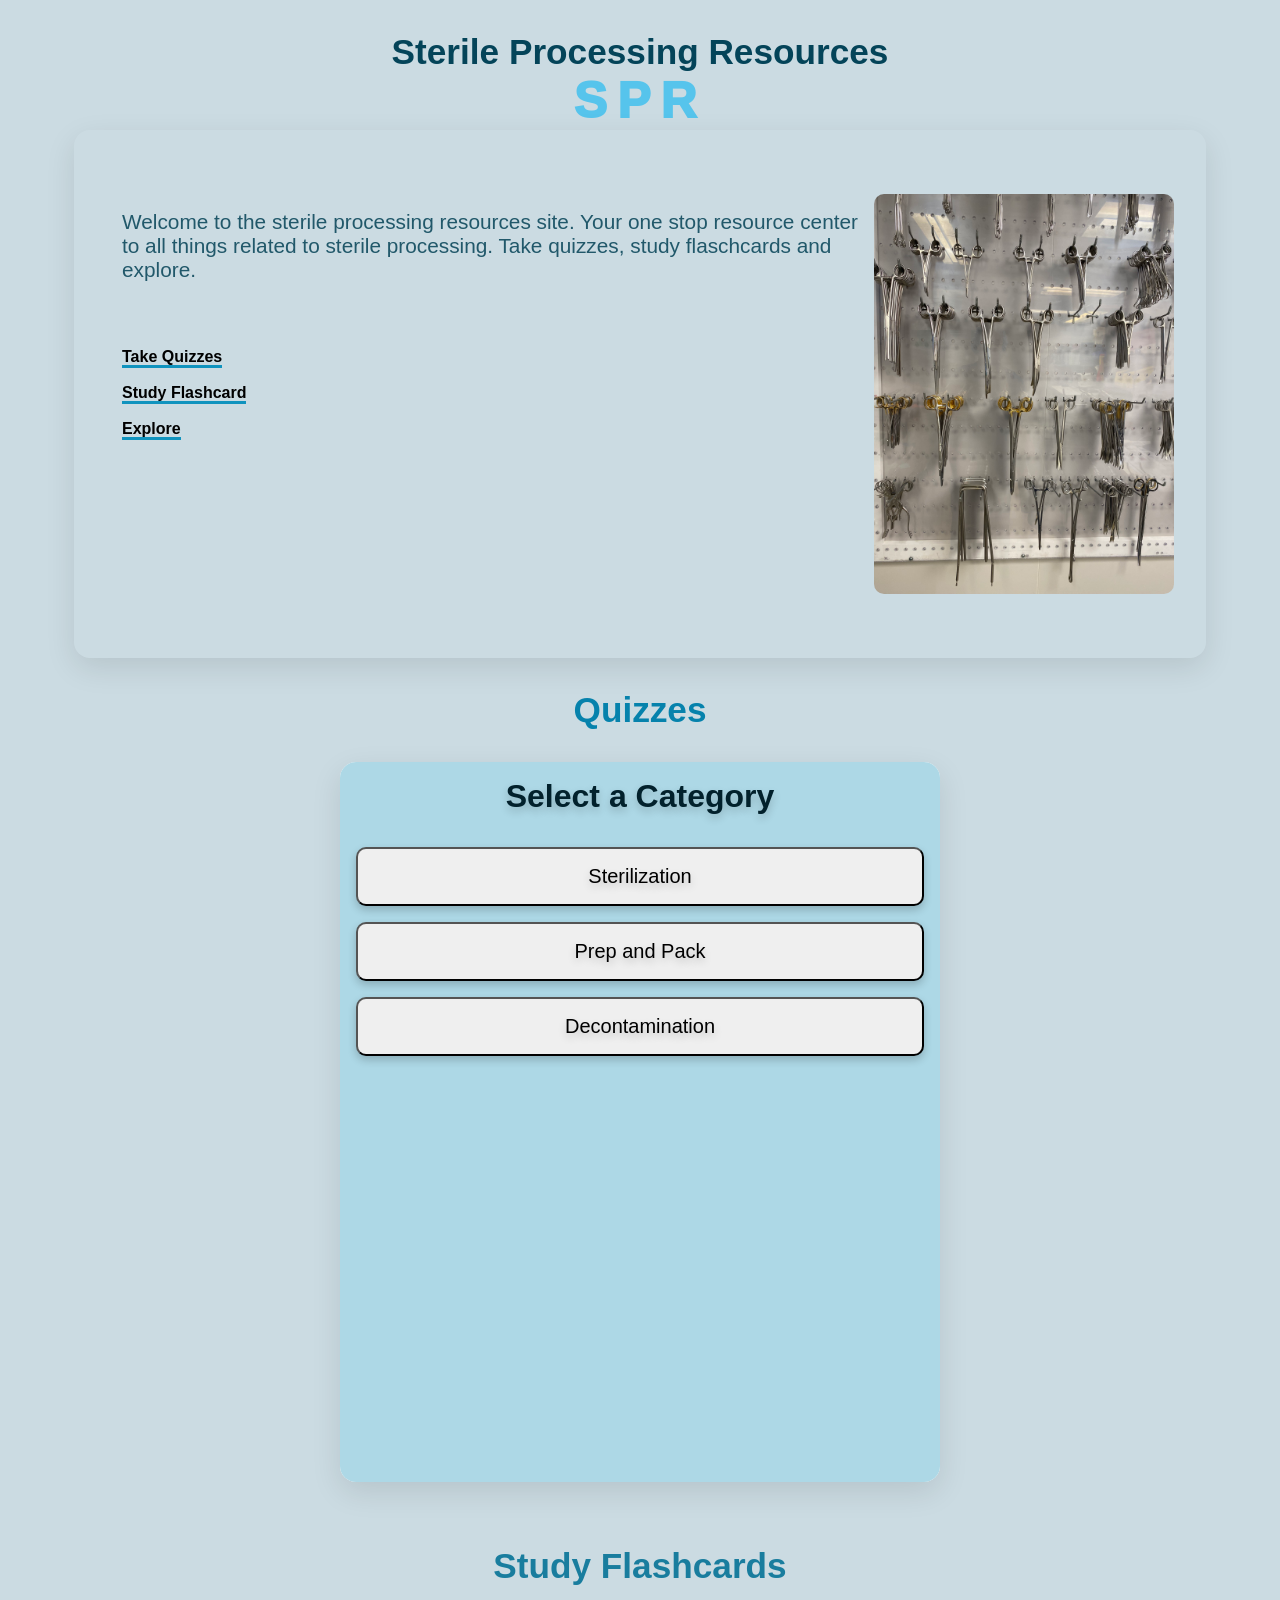
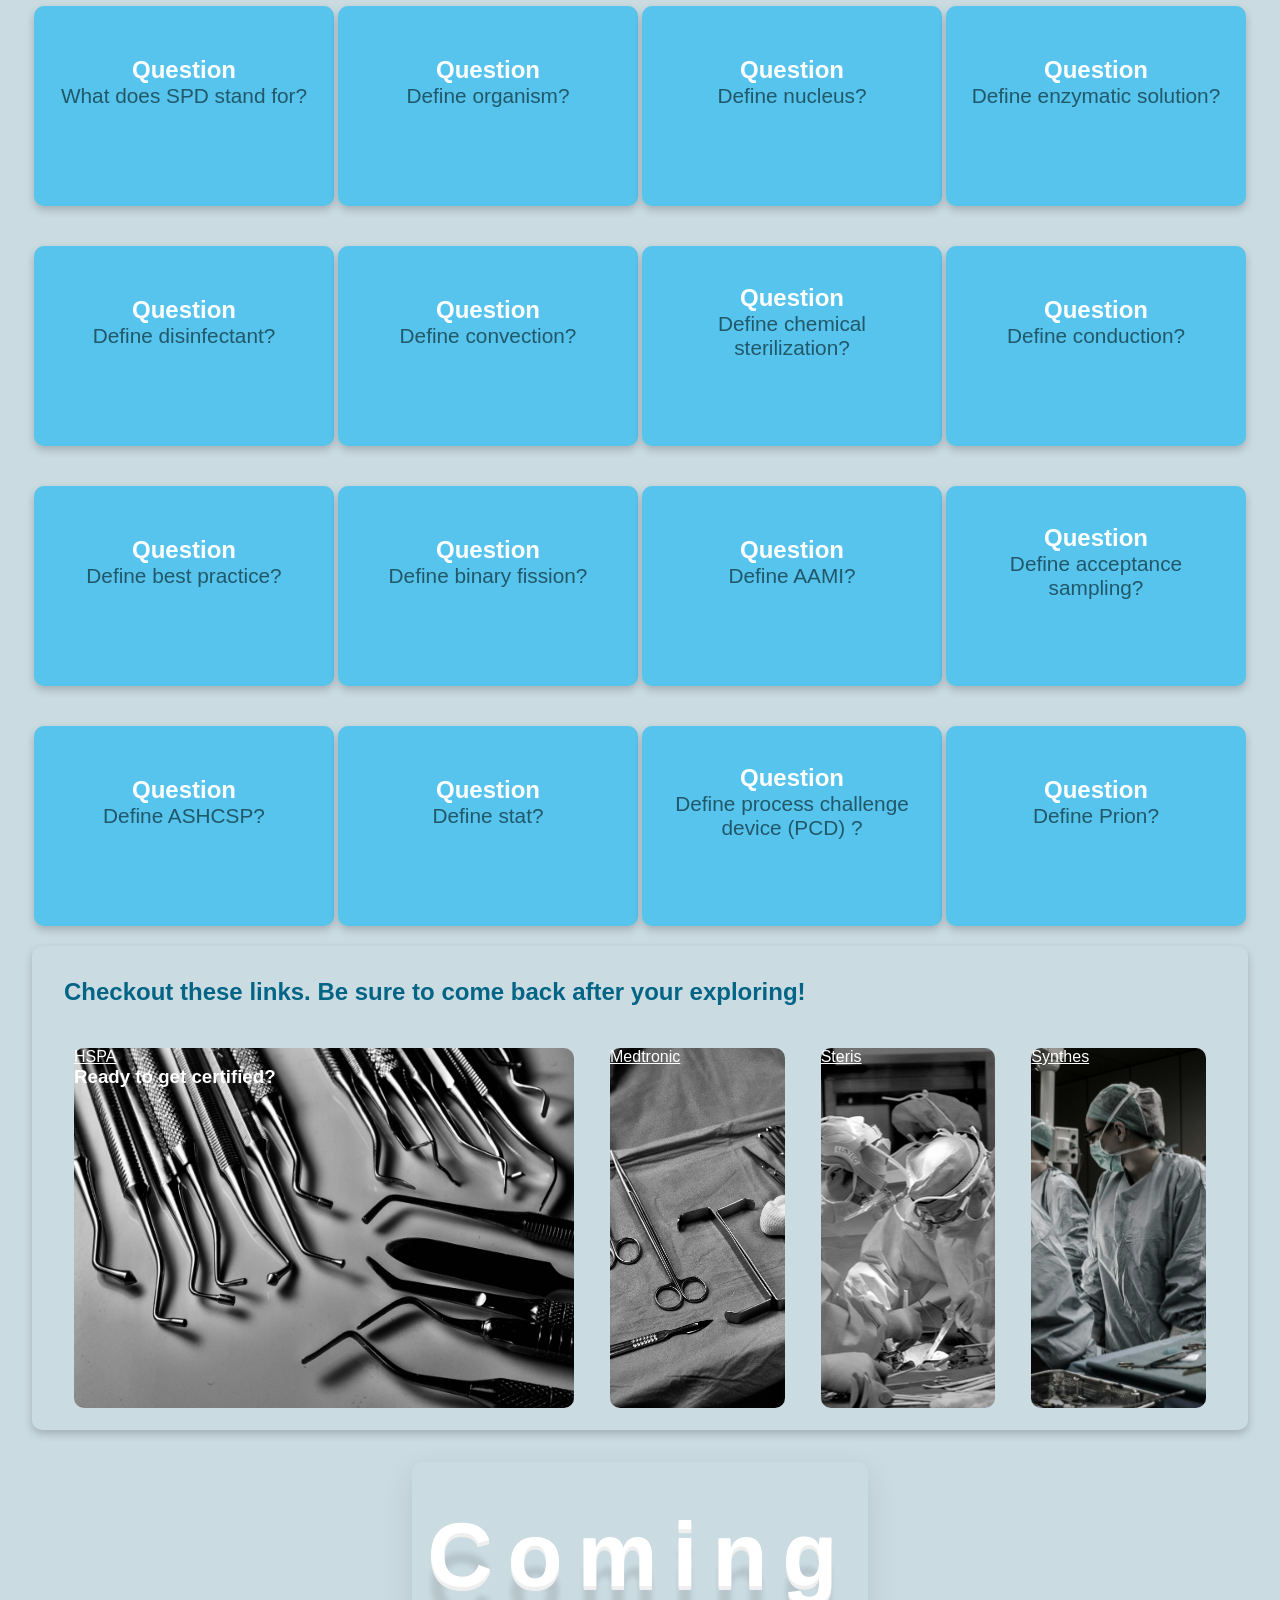
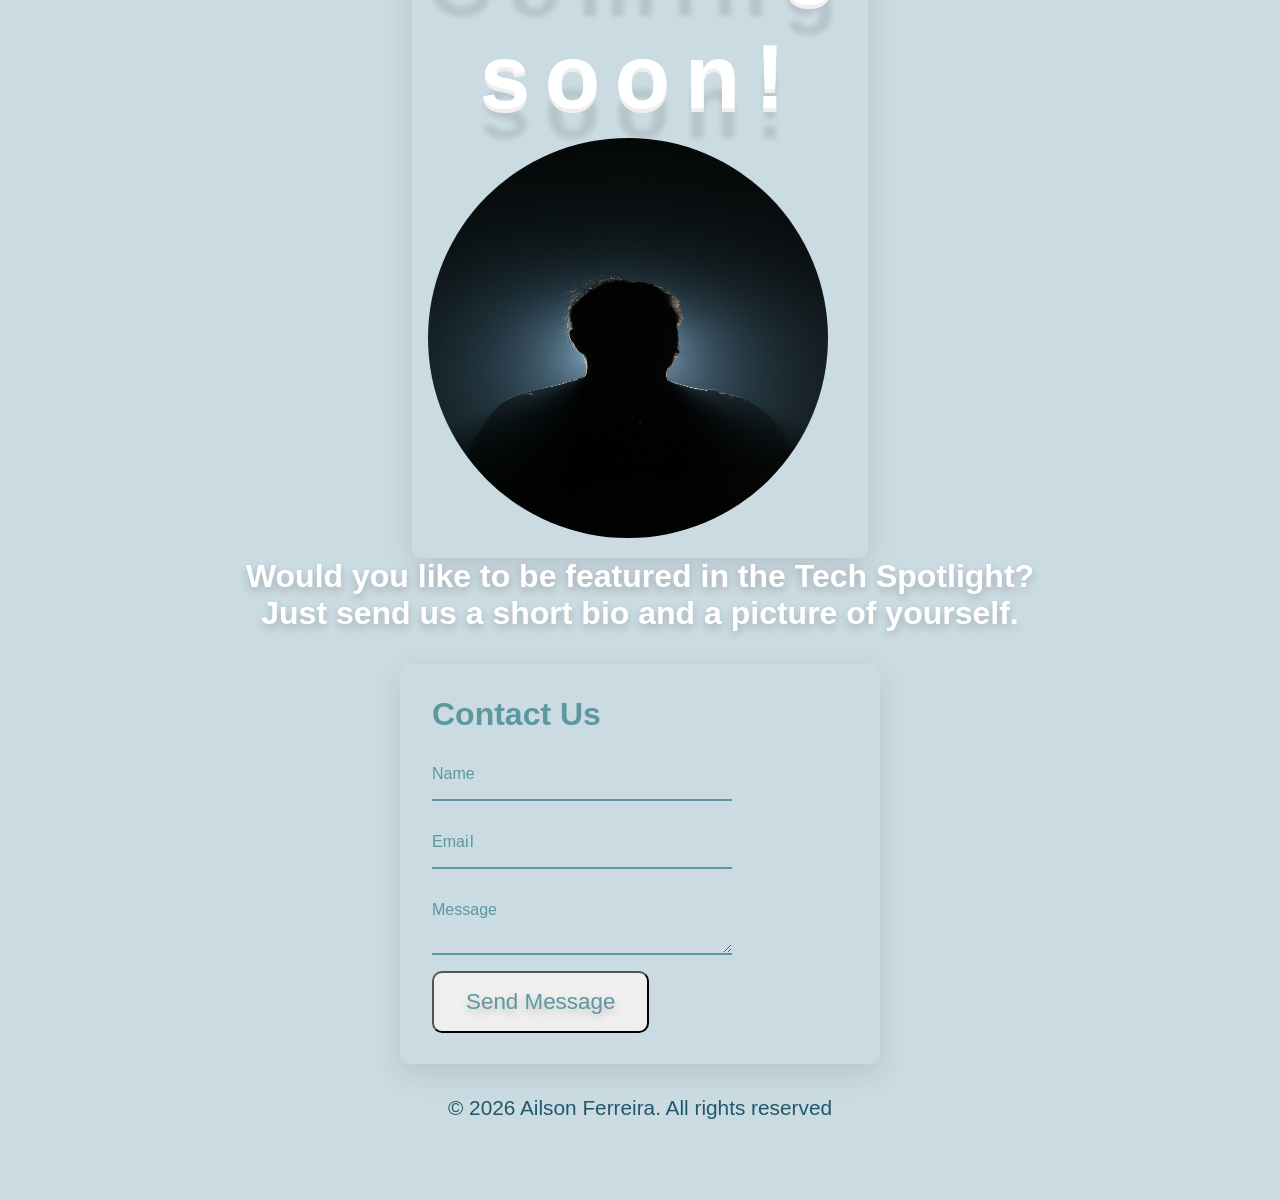
==== index.html @ 76d482e4 "Add submit type to Send Message button" ====
<!DOCTYPE html>
<html lang="en">

<head>
    <meta charset="UTF-8">
    <meta name="viewport" content="width=device-width, initial-scale=1.0">
    <title>Sterile Processing Resouurces</title>
    <link rel="stylesheet" href="style.css">
</head>

<body>


    <h1 class="page-title">Sterile Processing Resources</h1>
    <ul>
        <li>S</li>
        <li>P</li>
        <li>R</li>
    </ul>
    <section class="spd">
        <div class="intro">
            <div class="page-info">
                <p>Welcome to the sterile processing resources site. Your one stop resource center to all
                    things related to
                    sterile processing. Take quizzes, study flaschcards and explore.
                </p>

                <br class="list-item"><strong class="strong">Take Quizzes</strong> </br>
                <br class="list-item"><strong class="strong">Study Flashcard</strong></br>
                <br class="list-item"><strong class="strong">Explore</strong></br>

            </div>
            <div class="photo-slide"></div>
        </div>


    </section>


    <h1 class="quiz-h1">Quizzes</h1>
    <div id="quiz-container" class="quiz-container">

        <!-- Category Selection Screen -->
        <div id="category-screen" class="category-screen">
            <h2 class="select-ctg">Select a Category</h2>
            <button onclick="startQuiz('Sterilization')" class="ctg-btn">Sterilization</button>
            <button onclick="startQuiz('Prep and Pack')" class="ctg-btn">Prep and Pack</button>
            <button onclick="startQuiz('Decontamination')" class="ctg-btn">Decontamination</button>
        </div>

        <!-- Active Quiz Screen -->
        <div id="question-screen" style="display: none;" class="question-screen">
            <h2 id="category-title" class="category-title"></h2>
            <p id="question-text" class="question-text"></p>
            <div id="options-container" class="options-container"></div>
        </div>

        <!-- End Game Screen -->
        <div id="result-screen" style="display: none;" class="result-screen">
            <h2>Quiz Completed!</h2>
            <p id="score-text"></p>
            <button onclick="resetQuiz()" class="back-btn">Back to Categories</button>
        </div>
    </div>

    <!--Flashcards Section-->
    <h1 class="flashcard-h1">Study Flashcards</h1>
    <div class="flashcard-grid">

        <div class="flashcard">
            <div class="flashcard-inner">
                <!-- Front Side -->
                <div class="flashcard-front">
                    <h2>Question</h2>
                    <p>What does SPD stand for?</p>
                </div>
                <!-- Back Side -->
                <div class="flashcard-back">
                    <h2>Answer</h2>
                    <p>Sterile Processing Department</p>
                </div>
            </div>
        </div>

        <div class="flashcard">
            <div class="flashcard-inner">
                <!-- Front Side -->
                <div class="flashcard-front">
                    <h2>Question</h2>
                    <p>Define organism?</p>
                </div>
                <!-- Back Side -->
                <div class="flashcard-back">
                    <h2>Answer</h2>
                    <p>Living thing, plant or animal; may be uincellular or malticellular</p>
                </div>
            </div>
        </div>

        <div class="flashcard">
            <div class="flashcard-inner">
                <!-- Front Side -->
                <div class="flashcard-front">
                    <h2>Question</h2>
                    <p>Define nucleus?</p>
                </div>
                <!-- Back Side -->
                <div class="flashcard-back">
                    <h2>Answer</h2>
                    <p>Functional center of a cell that governs activity and heredity</p>
                </div>
            </div>
        </div>

        <div class="flashcard">
            <div class="flashcard-inner">
                <!-- Front Side -->
                <div class="flashcard-front">
                    <h2>Question</h2>
                    <p>Define enzymatic solution?</p>
                </div>
                <!-- Back Side -->
                <div class="flashcard-back">
                    <h2>Answer</h2>
                    <p>Solution containing special enzymes that dissolves proteinaceous materials</p>
                </div>
            </div>
        </div>

        <div class="flashcard">
            <div class="flashcard-inner">
                <!-- Front Side -->
                <div class="flashcard-front">
                    <h2>Question</h2>
                    <p>Define disinfectant?</p>
                </div>
                <!-- Back Side -->
                <div class="flashcard-back">
                    <h2>Answer</h2>
                    <p>Chemical that kills most pathogenic organisms, but not all spores</p>
                </div>
            </div>
        </div>

        <div class="flashcard">
            <div class="flashcard-inner">
                <!-- Front Side -->
                <div class="flashcard-front">
                    <h2>Question</h2>
                    <p>Define convection?</p>
                </div>
                <!-- Back Side -->
                <div class="flashcard-back">
                    <h2>Answer</h2>
                    <p>Process of heat transfer by the circulation of currents form one area to another</p>
                </div>
            </div>
        </div>

        <div class="flashcard">
            <div class="flashcard-inner">
                <!-- Front Side -->
                <div class="flashcard-front">
                    <h2>Question</h2>
                    <p>Define chemical sterilization?</p>
                </div>
                <!-- Back Side -->
                <div class="flashcard-back">
                    <h2>Answer</h2>
                    <p>Porcess using a chemical agent to render a product free of viable microorganisms</p>
                </div>
            </div>
        </div>

        <div class="flashcard">
            <div class="flashcard-inner">
                <!-- Front Side -->
                <div class="flashcard-front">
                    <h2>Question</h2>
                    <p>Define conduction?</p>
                </div>
                <!-- Back Side -->
                <div class="flashcard-back">
                    <h2>Answer</h2>
                    <p>Heat transfer method in which heat is absorbed by an item's exterior surface and passed inward to
                        the next layer</p>
                </div>
            </div>
        </div>

        <div class="flashcard">
            <div class="flashcard-inner">
                <!-- Front Side -->
                <div class="flashcard-front">
                    <h2>Question</h2>
                    <p>Define best practice?</p>
                </div>
                <!-- Back Side -->
                <div class="flashcard-back">
                    <h2>Answer</h2>
                    <p>A method or technique that has consistently shown results superior to those achieve with other
                        means</p>
                </div>
            </div>
        </div>

        <div class="flashcard">
            <div class="flashcard-inner">
                <!-- Front Side -->
                <div class="flashcard-front">
                    <h2>Question</h2>
                    <p>Define binary fission?</p>
                </div>
                <!-- Back Side -->
                <div class="flashcard-back">
                    <h2>Answer</h2>
                    <p>Typical method of bacterial reproduction in which a cell divides into two equal parts</p>
                </div>
            </div>
        </div>

        <div class="flashcard">
            <div class="flashcard-inner">
                <!-- Front Side -->
                <div class="flashcard-front">
                    <h2>Question</h2>
                    <p>Define AAMI?</p>
                </div>
                <!-- Back Side -->
                <div class="flashcard-back">
                    <h2>Answer</h2>
                    <p>Abbreviation for Association for the Advancement of Medical Instrumentation</p>
                </div>
            </div>
        </div>

        <div class="flashcard">
            <div class="flashcard-inner">
                <!-- Front Side -->
                <div class="flashcard-front">
                    <h2>Question</h2>
                    <p>Define acceptance sampling?</p>
                </div>
                <!-- Back Side -->
                <div class="flashcard-back">
                    <h2>Answer</h2>
                    <p>Inspection of a sample from a larger lot to decide whether the lot should be accepted</p>
                </div>
            </div>
        </div>

        <div class="flashcard">
            <div class="flashcard-inner">
                <!-- Front Side -->
                <div class="flashcard-front">
                    <h2>Question</h2>
                    <p>Define ASHCSP?</p>
                </div>
                <!-- Back Side -->
                <div class="flashcard-back">
                    <h2>Answer</h2>
                    <p>Abbreviation for American Society of Healthcare Central Service Personnel</p>
                </div>
            </div>
        </div>

        <div class="flashcard">
            <div class="flashcard-inner">
                <!-- Front Side -->
                <div class="flashcard-front">
                    <h2>Question</h2>
                    <p>Define stat?</p>
                </div>
                <!-- Back Side -->
                <div class="flashcard-back">
                    <h2>Answer</h2>
                    <p>Abbreviation for the Latin "statim," meaning immediately or at once</p>
                </div>
            </div>
        </div>

        <div class="flashcard">
            <div class="flashcard-inner">
                <!-- Front Side -->
                <div class="flashcard-front">
                    <h2>Question</h2>
                    <p>Define process challenge device (PCD) ?</p>
                </div>
                <!-- Back Side -->
                <div class="flashcard-back">
                    <h2>Answer</h2>
                    <p>Object that simulates a predetermined set of conditions when use to test sterilizing agents</p>
                </div>
            </div>
        </div>

        <div class="flashcard">
            <div class="flashcard-inner">
                <!-- Front Side -->
                <div class="flashcard-front">
                    <h2>Question</h2>
                    <p>Define Prion?</p>
                </div>
                <!-- Back Side -->
                <div class="flashcard-back">
                    <h2>Answer</h2>
                    <p>An infectious protein particle that, unlike a virus, contains no nucleic acid, does not trigger
                        an immune response and is not destroyed by extreme heat or cold</p>
                </div>
            </div>
        </div>

    </div>



    <section class="links-section">
        <h2 class="explore">Checkout these links. Be sure to come back after your exploring!</h2>
        <div class="links">


            <div class="panel active" style="background-image: url(blackwhite.jpeg)"> <a
                    href="https://myhspa.org/">HSPA</a>
                <h3>Ready to get certified?</h3>
            </div>

            <div class="panel" style="background-image: url(blackwhite2.jpeg)"><a
                    href="https://www.medtronic.com/en-us/healthcare-professionals/products/access-instruments.html">Medtronic</a>
                <h3>These are your ortho specialists</h3>
            </div>

            <div class="panel" style="background-image: url(blackwhite3.jpeg)"> <a
                    href="https://www.steris.com/healthcare/sterile-processing">Steris</a>
                <h3>They know all about instrument washers</h3>
            </div>

            <div class="panel" style="background-image: url(surgery4.jpeg)"><a
                    href="https://www.jnjmedtech.com/en-US/companies/depuy-synthes">Synthes</a>
                <h3>Screws, Screws and more Screws</h3>
            </div>

        </div>
    </section>



    <section class="tech-spot">


        <h1 class="c-soon">Coming</h1>
        <h1 class="c-soon">soon!</h1>

        <img class="featured-tech-img" src="featuredtech.jpeg">


    </section>
    <h1 class="ts-request">Would you like to be featured in the Tech Spotlight?</h1>
    <h1 class="ts-request">Just send us a short bio and a picture of yourself.</h1>





    <div class="form-container">
        <h1>Contact Us</h1>
        <form name="spr-contact-form" netlify>
            <div class="form-control">
                <input name="full-name" type="text" required>
                <label>Name</label>

            </div>

            <div class="form-control">
                <input name="email" type="email" required>
                <label>Email</label>
            </div>
            <div class="form-control">
                <textarea name="message" required></textarea>
                <label>Message</label>
            </div>

            <button class="btn" type="submit">Send Message</button>

    </div>


    <script src="scritpt.js"></script>
</body>


<footer class="footer-section">
    <p>&copy; 2026 Ailson Ferreira. All rights reserved</p>
</footer>



</html>
---- style.css ----
* {
    margin: 0;
    padding: 0;
    box-sizing: border-box;
}

body {
    background: rgb(203, 219, 226);
    display: flex;
    flex-direction: column;
    justify-content: center;
    align-items: center;
    min-height: 100vh;
    padding: 1rem;
    font-family: sans-serif;
    margin: 1rem;
    overflow-x: hidden;
}

.spd {
    margin-bottom: 2rem;
    border-radius: 1rem;
    box-shadow: 0 10px 30px rgb(0, 0, 0, 0.1);
    max-width: 99%;
    padding: 4rem 2rem;

}



.page-title {
    font-size: 2.2rem;
    text-align: center;
    color: rgb(4, 68, 89)
}

ul {
    display: flex;
}

ul li {
    list-style: none;
    color: #56c4ec;
    font-size: 50px;
    font-weight: 1000;

    letter-spacing: 10px;
    animation: lightup 10s reverse infinite;

}

@keyframes lightup {
    0% {
        color: #80c6e0;
        text-shadow: none;


    }

    50% {
        color: #31afce;
        transform: scale(2);

    }

    100% {
        color: #5d979f;
        text-shadow: 0 0 7px 0 0 50px #2323f7e6;


    }

}

.intro {
    display: flex;
    flex-direction: column 1fr 1fr;

}

@media (max-width: 550px) {
    .intro {
        display: inline;
    }
}

.page-info {
    width: 60vw;
    padding: 1rem;


}


p {
    font-size: 1.3rem;
    margin-bottom: 3rem;
    color: rgb(33, 88, 106);
}

br {
    border-bottom: 5px solid rgb(16, 147, 190);
}

.strong {
    border-bottom: 3px solid rgb(16, 147, 190);
}


.photo-slide {
    border-radius: 10px;
    object-fit: cover;
    height: 400px;
    width: 300px;
    background: url('instrumentwall.jpeg');
    background-repeat: no-repeat;
    background-size: contain;
}

.quiz-h1 {
    font-size: 2.2rem;
    margin-bottom: 2rem;
    color: rgb(6, 130, 172);
}

.quiz-container {
    background-color: white;
    border-radius: 1rem;
    box-shadow: 0 10px 30px rgb(0, 0, 0, 0.1);
    height: 80vh;
    width: 100%;
    max-width: 600px;
    overflow: hidden;
    position: relative;
    margin-bottom: 4rem;
}

.category-screen {
    display: flex;
    flex-direction: column;
    background-color: lightblue;
    gap: 1rem;
    height: inherit;
    width: auto;
    padding: 1rem;
}

.select-ctg {
    font-size: 2rem;
    color: rgb(2, 33, 44);
    text-shadow: 0 4px 8px rgba(0, 0, 0, 0.2);
    margin-bottom: 1rem;
    text-align: center;
}

.ctg-btn {
    padding: 1rem;
    border-radius: 10px;
    font-size: 20px;
    box-shadow: 0 4px 8px rgba(0, 0, 0, 0.2);
    text-shadow: 0 4px 8px rgba(0, 0, 0, 0.2);
}

.category-title {
    font-size: 2rem;
    text-shadow: 0 4px 8px rgba(0, 0, 0, 0.2);
    text-align: center;
    margin-bottom: 1rem;

}

.question-screen {
    display: flex;
    flex-direction: column;
    background-color: lightblue;
    height: inherit;
    width: auto;
    padding: 1rem;
    text-align: center;
}

.question-text {
    font-size: 1.4rem;

}

.options-container {
    display: flex;
    flex-direction: column;
    gap: 1rem;
    padding: 2rem;
    width: 80%;
    border-radius: 10px;
    align-items: center;
    justify-content: space-around;
}


button {
    padding: 1rem 2rem;
    font-size: 1.4rem;
    border-radius: 10px;
    text-shadow: 0 4px 8px rgba(0, 0, 0, 0.2);
}


.result-screen {
    background-color: lightblue;
    height: inherit;
    width: auto;
    padding: 2rem;
    align-items: center;
    border-radius: 10px;
}



.flashcard-h1 {
    font-size: 2.2rem;
    color: rgb(25, 125, 158);
}


/* Container that sets the 3D space perspective */
.flashcard {
    background-color: transparent;
    width: 300px;
    height: 200px;
    perspective: 1000px;
    /* Crucial for the 3D depth effect */
    margin: 20px auto;
    font-family: sans-serif;
}

/* The element that actually rotates */
.flashcard-inner {
    position: relative;
    width: 100%;
    height: 100%;
    text-align: center;
    transition: transform 0.6s;
    transform-style: preserve-3d;
    /* Ensures child elements exist in 3D space */
    cursor: pointer;
}

/* Flip the card over when hovering over the outer container */
.flashcard:hover .flashcard-inner {
    transform: rotateY(180deg);
}

/* Common properties for both front and back panels */
.flashcard-front,
.flashcard-back {
    position: absolute;
    width: 100%;
    height: 100%;
    -webkit-backface-visibility: hidden;
    /* Safari support */
    backface-visibility: hidden;
    /* Hides elements when turned backward */
    display: flex;
    flex-direction: column;
    justify-content: center;
    align-items: center;
    border-radius: 10px;
    box-shadow: 0 4px 8px rgba(0, 0, 0, 0.2);
    padding: 20px;
    box-sizing: border-box;
}

/* Styling for the front layout */
.flashcard-front {
    background-color: #56c4ec;
    color: white;
}

/* Styling for the back layout (pre-rotated by 180 degrees) */
.flashcard-back {
    background-color: #8ab3c9;
    color: white;
    transform: rotateY(180deg);
    /* Faces backward by default */
}

.flashcard-grid {

    display: flex;
    flex-wrap: wrap;
}

.links-section {
    align-items: center;
    padding: 2rem;
    border-radius: 10px;
    box-shadow: 0 4px 8px rgba(0, 0, 0, 0.2);
}

.explore {
    padding-bottom: 2rem;
    color: rgb(3, 101, 134);
}

a {
    color: white;
}

.links {

    display: flex;
    width: 90vw;
    justify-content: center;
    height: 40vh;
    font-size: 1rem;
    display: flex;
    column-gap: 1rem;
}

.panel {
    max-width: 500px;
    background-size: contain;
    background-size: auto 100%;
    background-position: center;
    background-repeat: no-repeat;
    height: 40vh;
    border-radius: 10px;
    color: white;
    cursor: pointer;
    flex: 0.5;
    margin: 10px;
    position: relative;
    transition: flex 0.7s ease-in;
}

h3 {
    opacity: 0;
}

.panel.active {
    flex: 2;
}

.panel.active h3 {
    opacity: 1;
    transition: opacity 0.3s ease-in 0.4s;
}

.tech-spot {
    border-radius: 10px;
    margin-top: 2rem;
    box-shadow: 0 10px 30px rgb(0, 0, 0, 0.1);
    padding: 1rem;
}

.c-soon {
    margin-top: 2rem;
    margin-bottom: 1rem;
    text-align: center;
    color: white;
    font-size: 90px;
    line-height: 90px;
    letter-spacing: 15px;
    text-shadow: 0 1px 0 #efefef,
        0 2px 0 #efefef,
        0 3px 0 #efefef,
        0 4px 0 #efefef,
        0 30px 5px rgba(0, 0, 0, 0.1);

    animation: float 3s linear infinite;
    animation-direction: alternate;

}

@keyframes float {
    from {
        transform: rotate(5deg);
    }

    to {
        transform: rotate(-5deg);
    }
}

.featured-tech-img {
    height: 400px;
    width: 400px;
    border-radius: 50%;
}

.ts-request {
    color: white;
    text-shadow: 0 4px 8px rgba(0, 0, 0, 0.2);
}


.form-container {
    border-radius: 10px;
    margin-top: 2rem;
    padding: 2rem;
    box-shadow: 0 10px 30px rgb(0, 0, 0, 0.1);
    color: #5d979f;
    justify-content: center;

    width: 30rem;
    height: 25rem;
    margin-bottom: 2rem;
}

@media (max-width: 420px) {
    .form-container {
        width: 22rem;
    }
}


.form-control {
    position: relative;

    margin: 1rem 0 1rem;
    width: 300px;
}

.form-control input,
.form-control textarea {
    background-color: transparent;
    border: 0;
    border-bottom: 2px solid #5d979f;
    display: block;
    width: 100%;
    padding: 1rem 0;
    font-size: 1rem;
    color: black;
}

.form-control input:focus,
.form-control input:valid,
.form-control textarea:focus,
.form-control textarea:valid {
    outline: 0;
    border-bottom-color: white;
}

.form-control label {
    position: absolute;
    top: 1rem;
    left: 0;
    pointer-events: none;
    transition: 0.5s;
}

.form-control label span {
    display: inline-block;
    font-size: 1rem;
    min-width: 5px;
    transition: 0.3s cubic-bezier(0.68, -0.55, 0.265, 1.55);
}

.form-control input:focus+label span,
.form-control input:valid+label span,
.form-control textarea:focus+label span,
.form-control textarea:valid+label span {
    color: white;
    transform: translateY(-30px);
}


.form-container {
    margin-bottom: 2rem;
}

.btn {
    color: #5d979f;
}
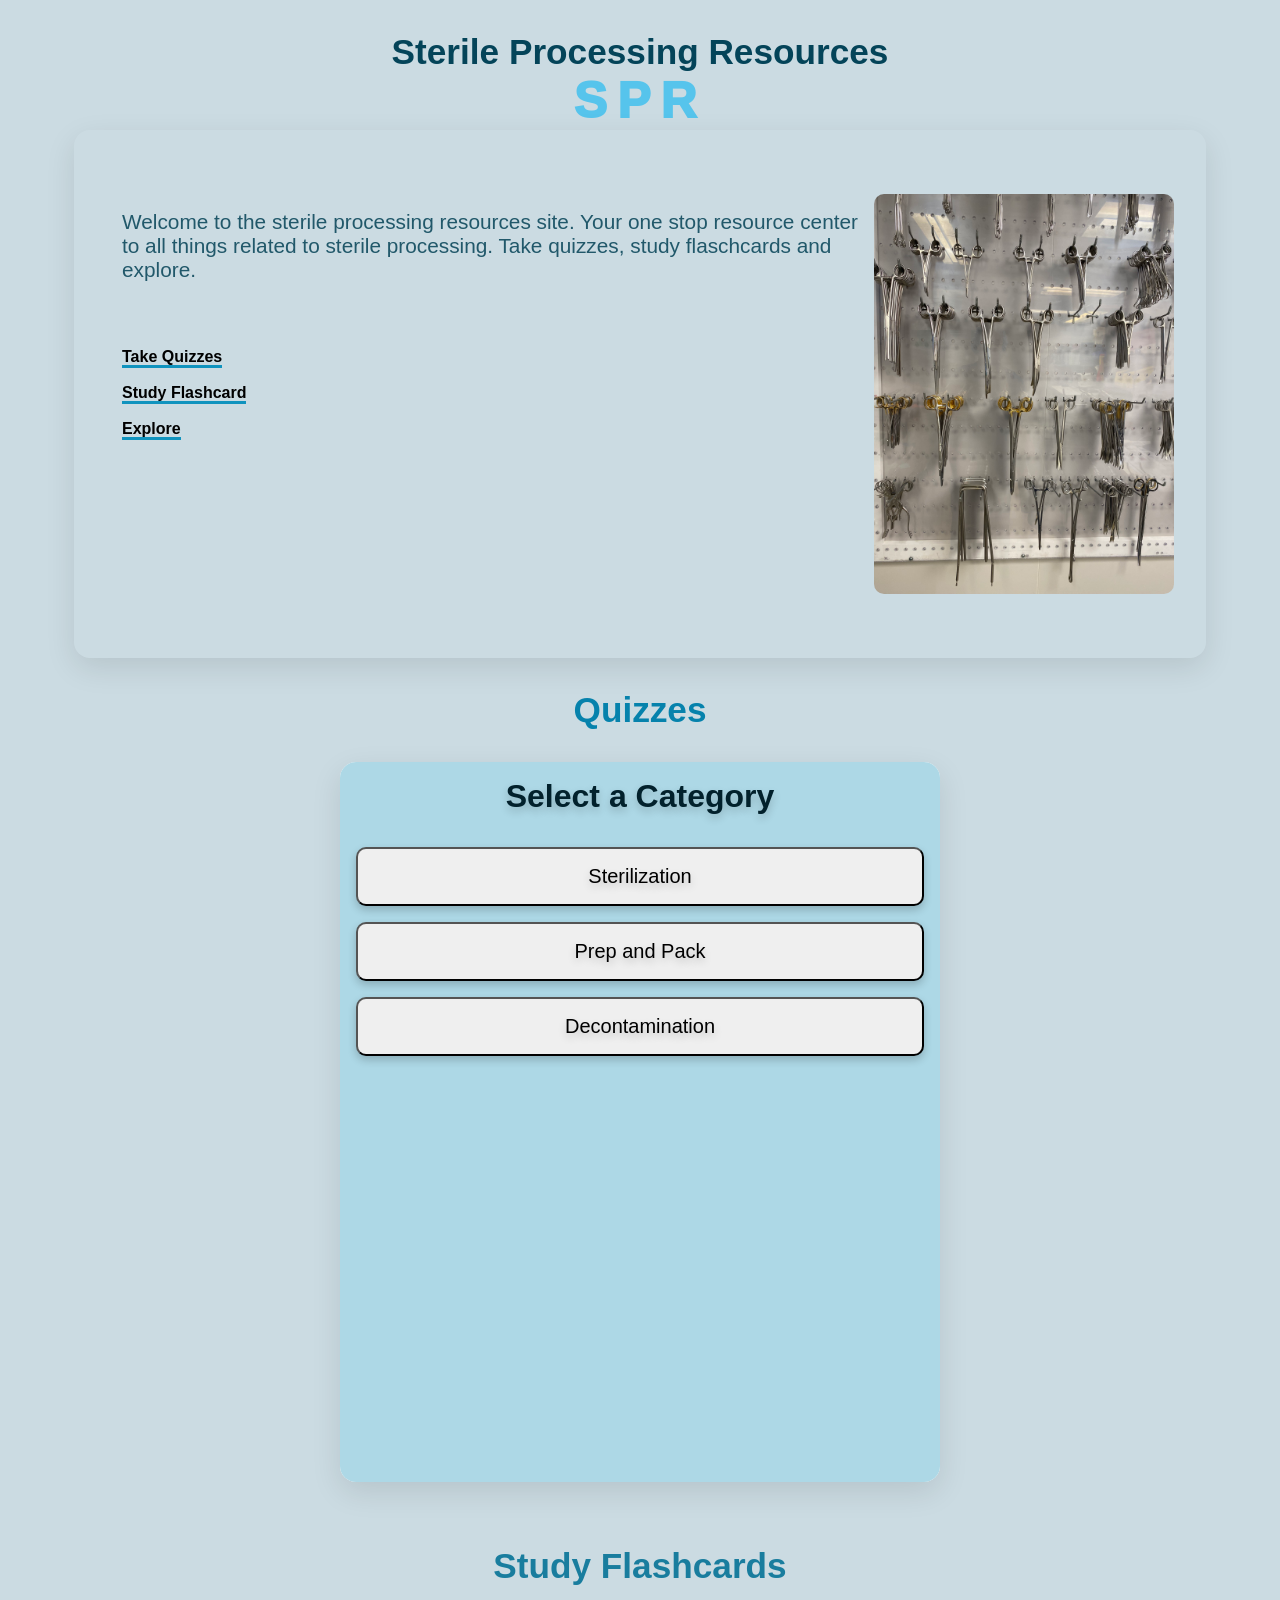
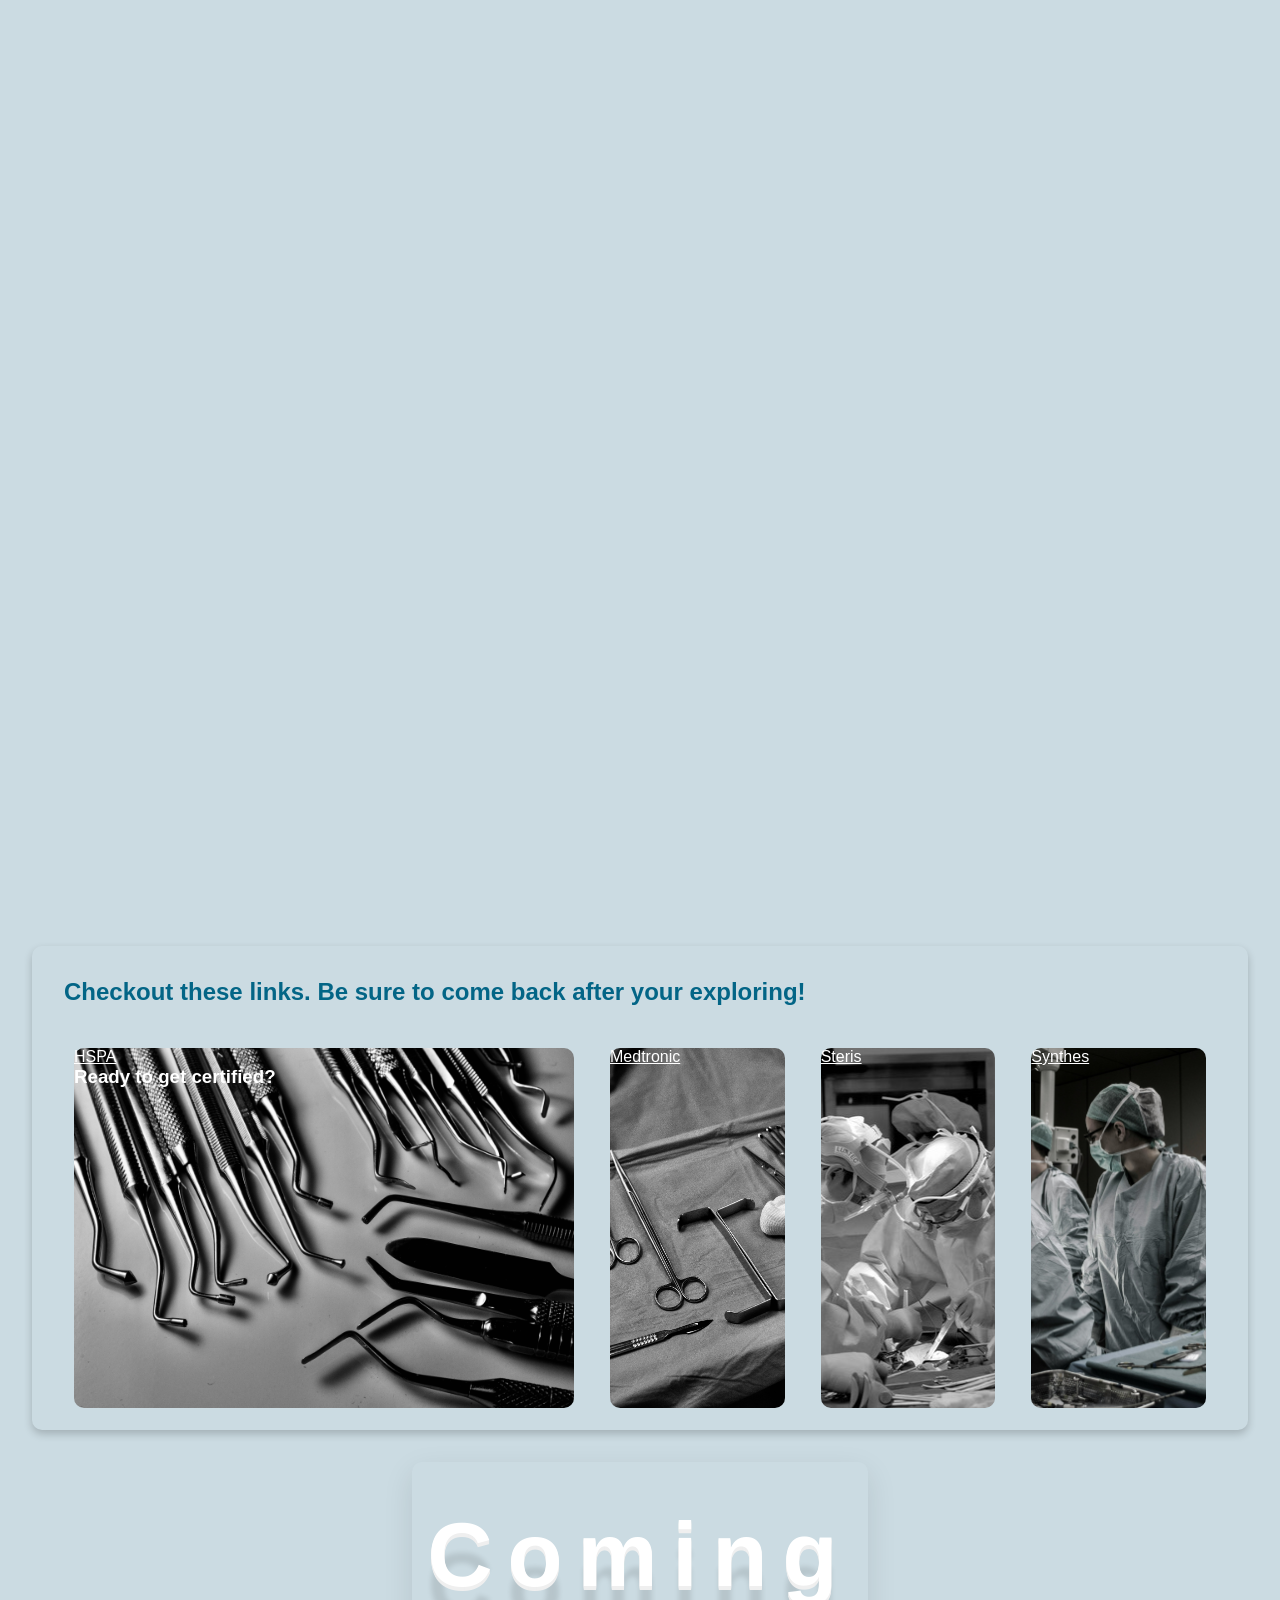
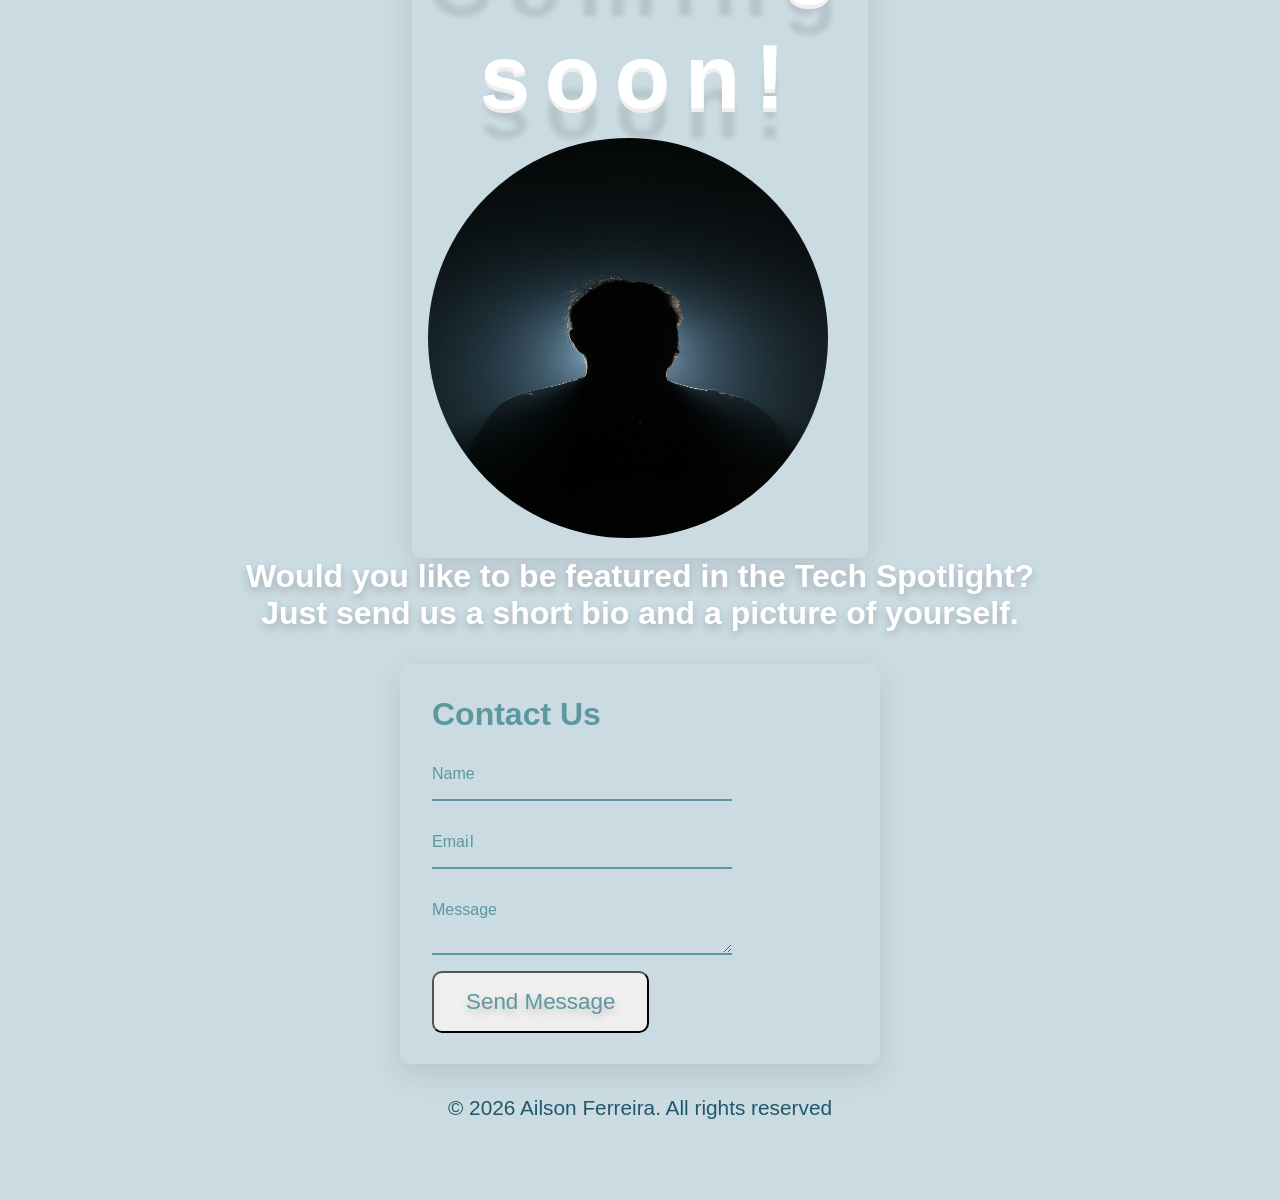
==== commit b121b765: "Simplify contact form attributes Removed the 'method' and 'data-netlify' attributes from the contact" ====
--- a/index.html
+++ b/index.html
@@ -364,14 +364,15 @@
     <div class="form-container">
         <h1>Contact Us</h1>
         <form name="spr-contact-form" netlify>
+            
             <div class="form-control">
-                <input name="full-name" type="text" required>
+                <input type="text" name="full-name" required>
                 <label>Name</label>
 
             </div>
 
             <div class="form-control">
-                <input name="email" type="email" required>
+                <input type="email" name="email" required>
                 <label>Email</label>
             </div>
             <div class="form-control">
@@ -379,7 +380,7 @@
                 <label>Message</label>
             </div>
 
-            <button class="btn" type="submit">Send Message</button>
+            <button type="submit" class="btn" >Send Message</button>
 
     </div>
 
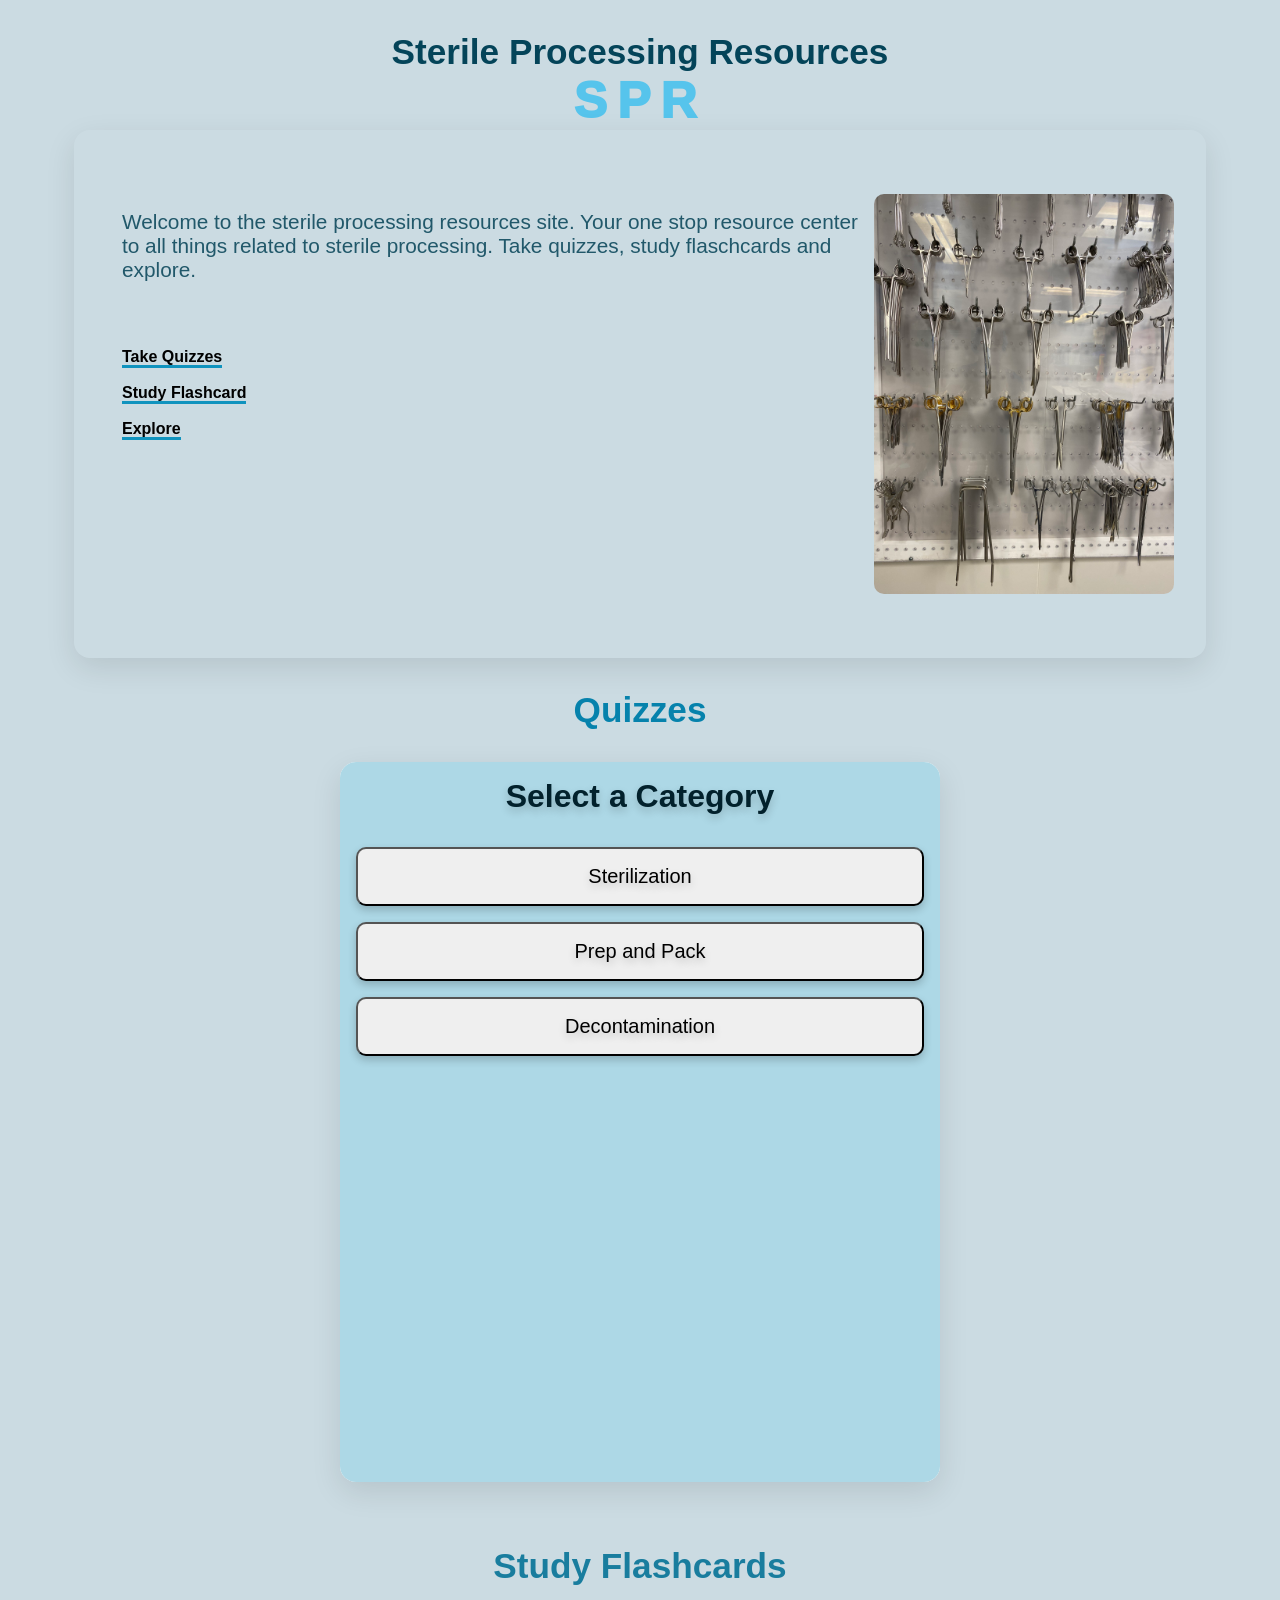
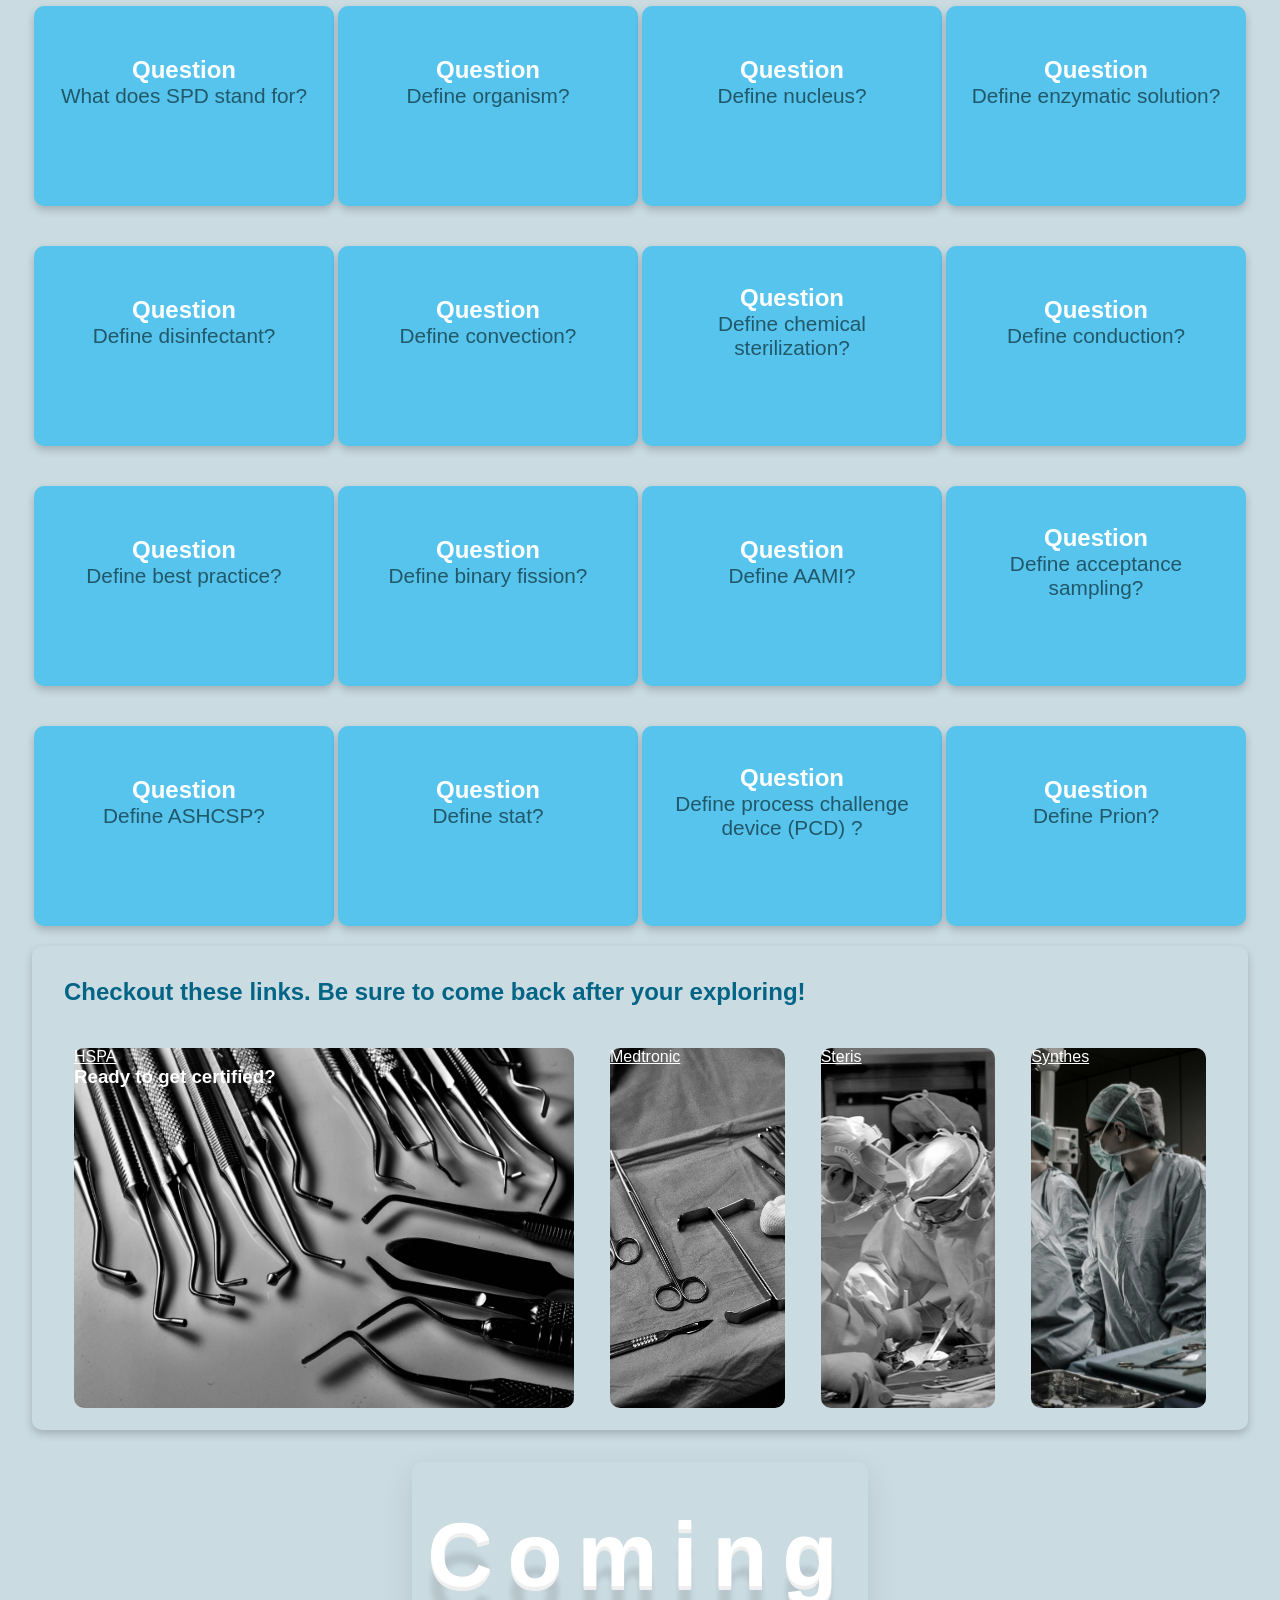
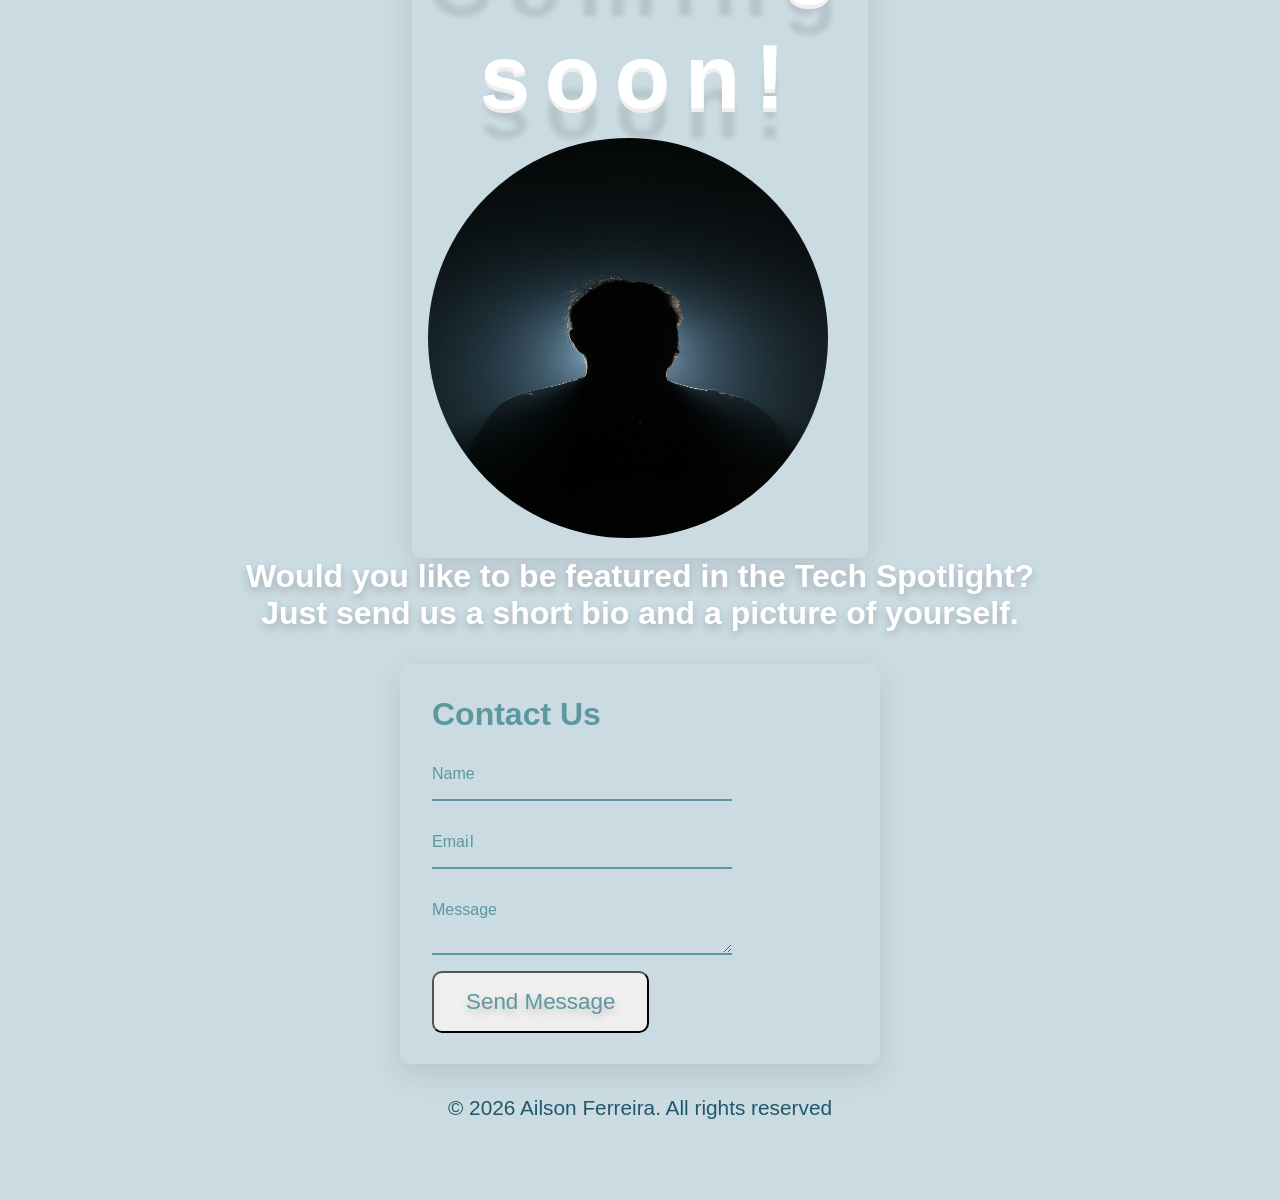
==== commit ee557e14: "Rename contact form from 'spr-contact-form' to 'spr-contact'" ====
--- a/index.html
+++ b/index.html
@@ -363,7 +363,7 @@
 
     <div class="form-container">
         <h1>Contact Us</h1>
-        <form name="spr-contact-form" netlify>
+        <form name="spr-contact" netlify>
             
             <div class="form-control">
                 <input type="text" name="full-name" required>
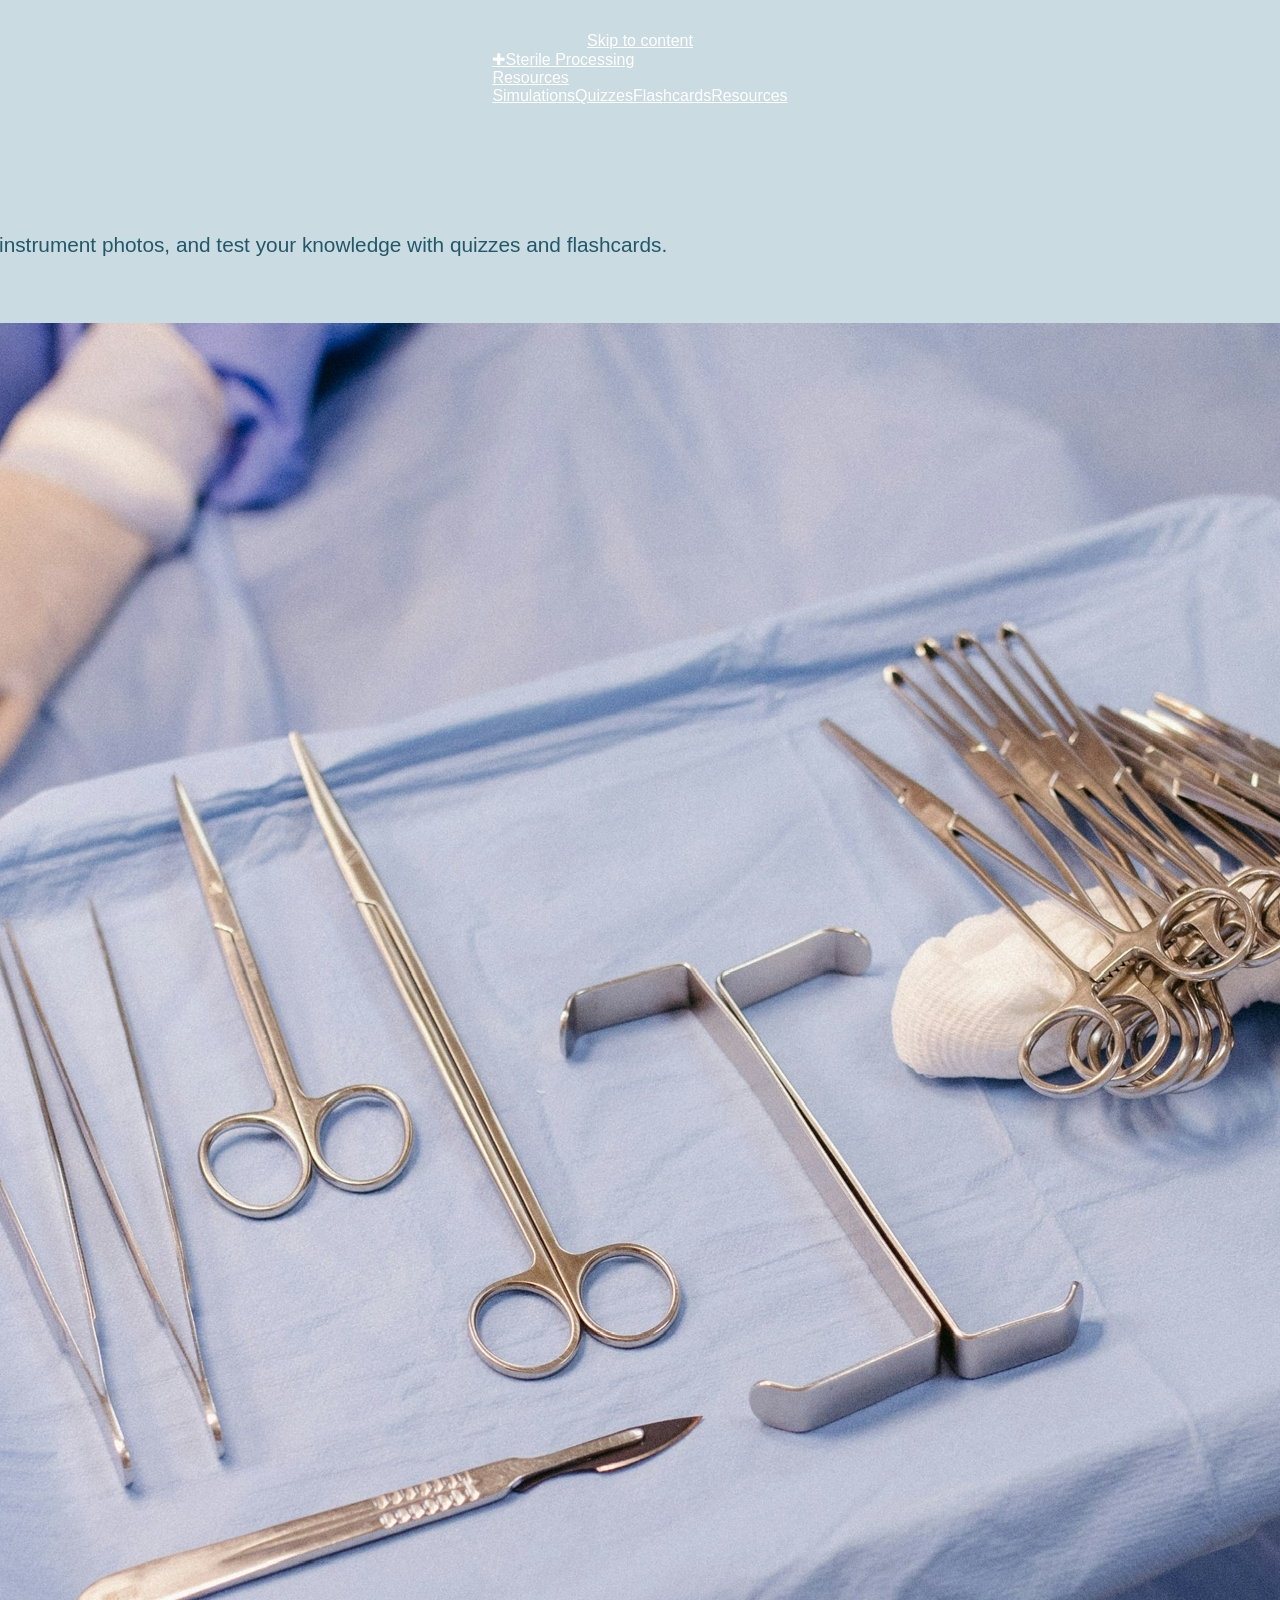
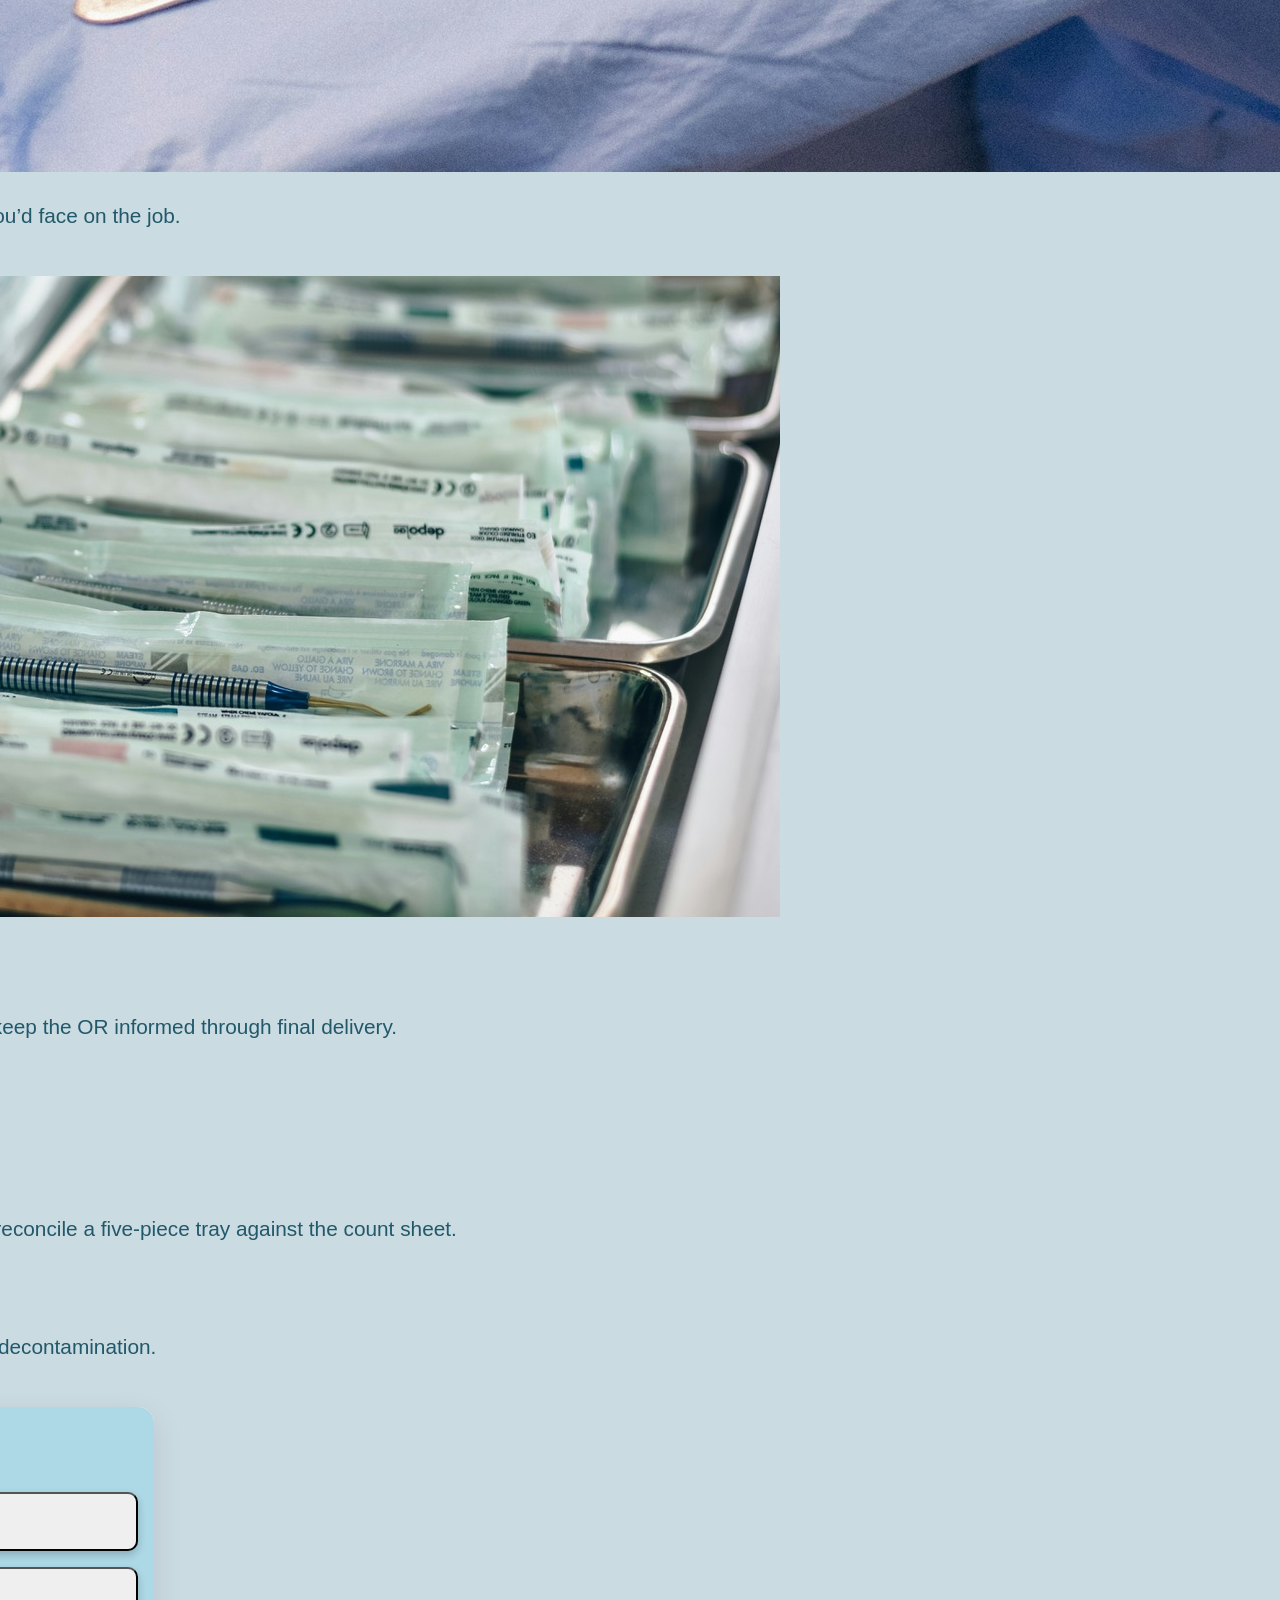
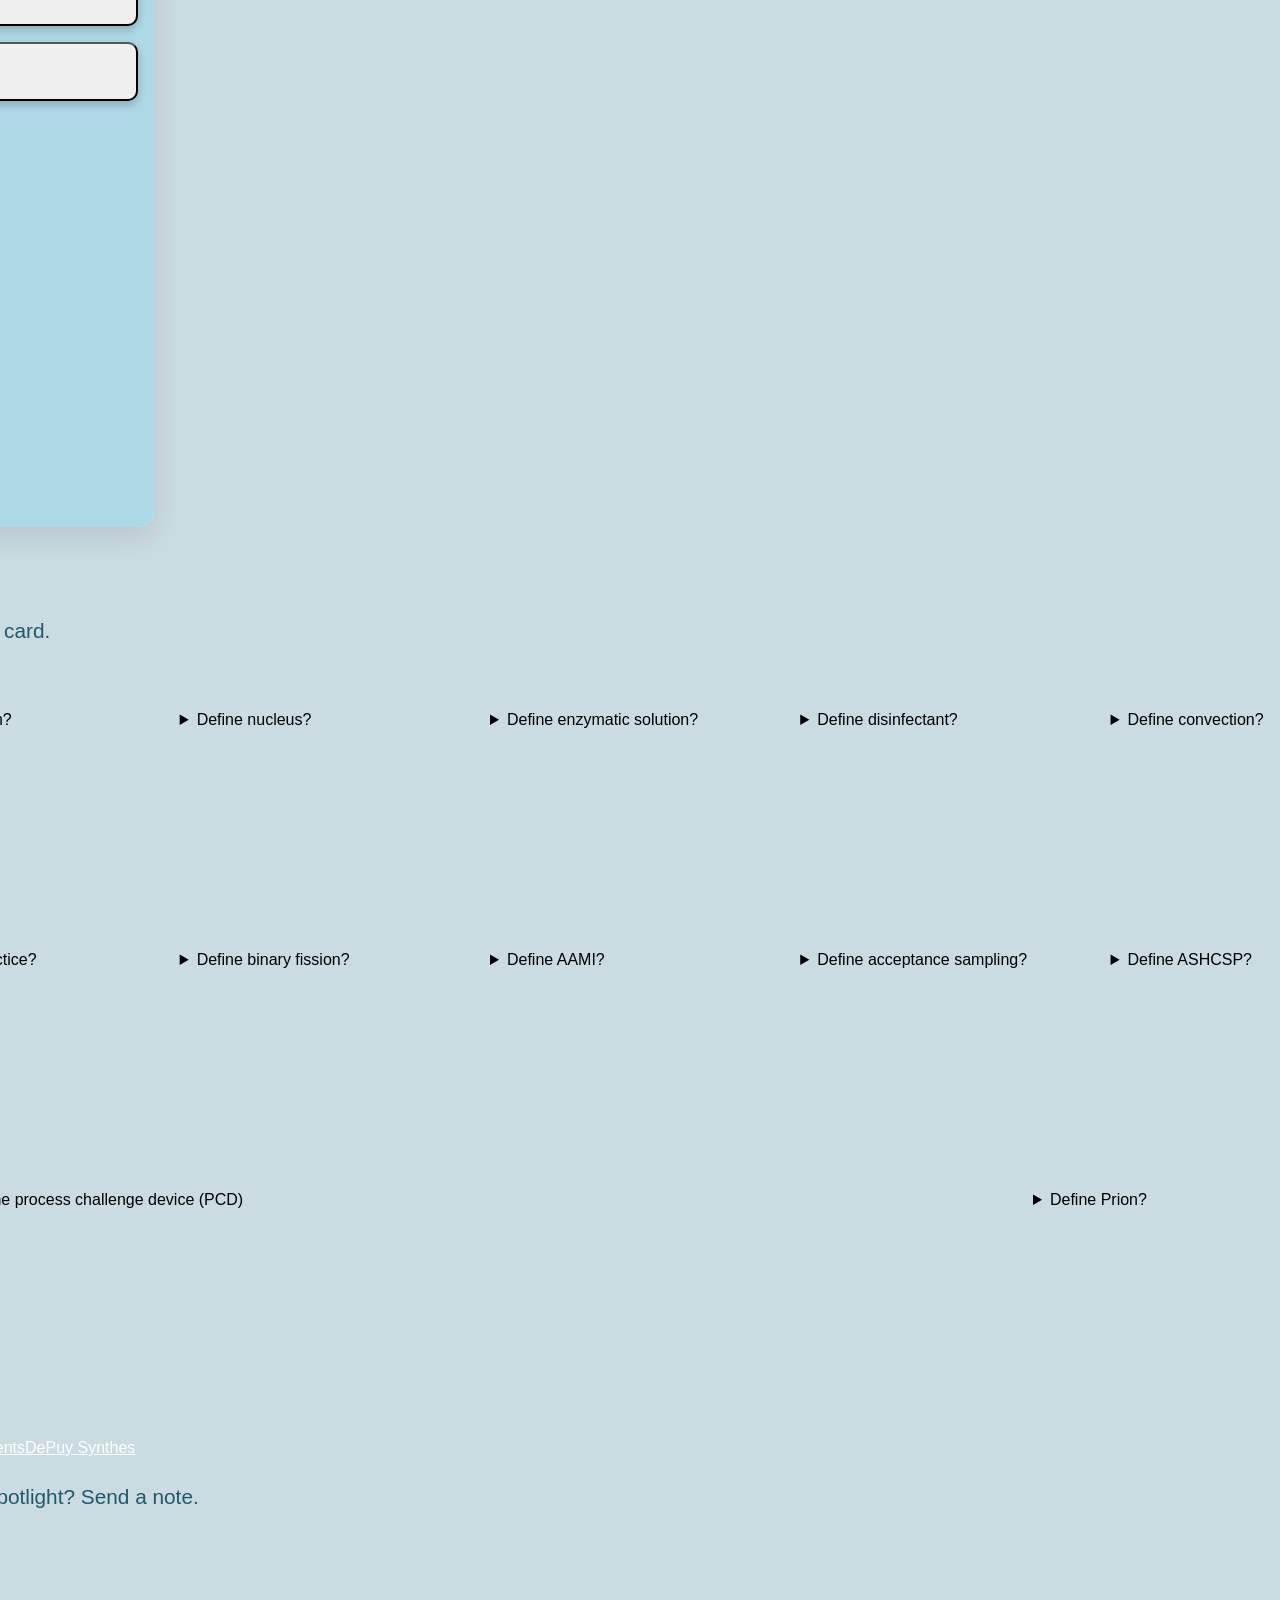
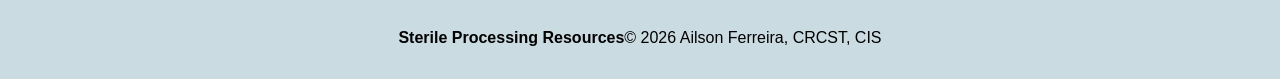
==== commit abe1ddf4: "Redesign study hub: index.html" ====
--- a/index.html
+++ b/index.html
@@ -1,43 +1,17 @@
-<!DOCTYPE html>
+<!doctype html>
 <html lang="en">
-
-<head>
-    <meta charset="UTF-8">
-    <meta name="viewport" content="width=device-width, initial-scale=1.0">
-    <title>Sterile Processing Resouurces</title>
-    <link rel="stylesheet" href="style.css">
-</head>
-
+<head><meta charset="utf-8"><meta name="viewport" content="width=device-width, initial-scale=1"><meta name="description" content="Practice sterile processing with interactive simulations, quizzes and flashcards."><title>Sterile Processing Resources | Skills Lab</title><link rel="stylesheet" href="style.css"><script defer src="scritpt.js"></script></head>
 <body>
-
-
-    <h1 class="page-title">Sterile Processing Resources</h1>
-    <ul>
-        <li>S</li>
-        <li>P</li>
-        <li>R</li>
-    </ul>
-    <section class="spd">
-        <div class="intro">
-            <div class="page-info">
-                <p>Welcome to the sterile processing resources site. Your one stop resource center to all
-                    things related to
-                    sterile processing. Take quizzes, study flaschcards and explore.
-                </p>
-
-                <br class="list-item"><strong class="strong">Take Quizzes</strong> </br>
-                <br class="list-item"><strong class="strong">Study Flashcard</strong></br>
-                <br class="list-item"><strong class="strong">Explore</strong></br>
-
-            </div>
-            <div class="photo-slide"></div>
-        </div>
-
-
-    </section>
-
-
-    <h1 class="quiz-h1">Quizzes</h1>
+<a class="skip" href="#main">Skip to content</a>
+<header class="mast"><div class="shell header"><a class="brand" href="./"><span class="mark" aria-hidden="true">✚</span><span>Sterile Processing<br>Resources</span></a><nav aria-label="Main navigation"><a href="#simulations">Simulations</a><a href="#quizzes">Quizzes</a><a href="#flashcards">Flashcards</a><a href="#resources">Resources</a></nav></div></header>
+<main id="main">
+<section class="hero"><div class="shell hero-grid"><div class="hero-copy"><p class="eyebrow">STERILE PROCESSING SKILLS LAB</p><h1>Practice the work.<br><em>Build confidence.</em></h1><p class="intro">Make decisions in a simulated shift, inspect real instrument photos, and test your knowledge with quizzes and flashcards.</p><div class="actions"><a class="button primary" href="#simulations">Explore simulations</a><a class="button secondary" href="#quizzes">Take a quiz</a></div></div><figure><img src="instruments3.jpeg" alt="Surgical instruments laid out on a blue work surface" fetchpriority="high"></figure></div></section>
+<section id="simulations" class="shell section"><div class="section-head"><h2>Practice simulations</h2><p>Choose a role and work through the decisions you’d face on the job.</p></div>
+<div class="sim-grid">
+<article class="sim-card"><img src="spd5.jpeg" alt="" loading="lazy"><div class="sim-body"><p class="tag">SHIFT LEAD</p><h3>The Add-On Case</h3><p>Prioritize an orthopedic tray, handle delays and keep the OR informed through final delivery.</p><a class="button primary" href="simulations/">Start shift</a></div></article>
+<article class="sim-card"><img src="simulations/instruments/adson.svg" alt="" loading="lazy"><div class="sim-body"><p class="tag">ASSEMBLY TECHNICIAN</p><h3>Instrument Assembly Lab</h3><p>Identify instruments, inspect for visible soil, and reconcile a five-piece tray against the count sheet.</p><a class="button primary" href="simulations/assembly.html">Start inspection</a></div></article>
+</div></section>
+<section id="quizzes" class="study-band"><div class="shell section study-grid"><div class="section-head"><h2>Test your knowledge</h2><p>Choose a quiz in sterilization, prep and pack, or decontamination.</p></div>
     <div id="quiz-container" class="quiz-container">
 
         <!-- Category Selection Screen -->
@@ -63,336 +37,16 @@
         </div>
     </div>
 
-    <!--Flashcards Section-->
-    <h1 class="flashcard-h1">Study Flashcards</h1>
-    <div class="flashcard-grid">
-
-        <div class="flashcard">
-            <div class="flashcard-inner">
-                <!-- Front Side -->
-                <div class="flashcard-front">
-                    <h2>Question</h2>
-                    <p>What does SPD stand for?</p>
-                </div>
-                <!-- Back Side -->
-                <div class="flashcard-back">
-                    <h2>Answer</h2>
-                    <p>Sterile Processing Department</p>
-                </div>
-            </div>
-        </div>
-
-        <div class="flashcard">
-            <div class="flashcard-inner">
-                <!-- Front Side -->
-                <div class="flashcard-front">
-                    <h2>Question</h2>
-                    <p>Define organism?</p>
-                </div>
-                <!-- Back Side -->
-                <div class="flashcard-back">
-                    <h2>Answer</h2>
-                    <p>Living thing, plant or animal; may be uincellular or malticellular</p>
-                </div>
-            </div>
-        </div>
-
-        <div class="flashcard">
-            <div class="flashcard-inner">
-                <!-- Front Side -->
-                <div class="flashcard-front">
-                    <h2>Question</h2>
-                    <p>Define nucleus?</p>
-                </div>
-                <!-- Back Side -->
-                <div class="flashcard-back">
-                    <h2>Answer</h2>
-                    <p>Functional center of a cell that governs activity and heredity</p>
-                </div>
-            </div>
-        </div>
-
-        <div class="flashcard">
-            <div class="flashcard-inner">
-                <!-- Front Side -->
-                <div class="flashcard-front">
-                    <h2>Question</h2>
-                    <p>Define enzymatic solution?</p>
-                </div>
-                <!-- Back Side -->
-                <div class="flashcard-back">
-                    <h2>Answer</h2>
-                    <p>Solution containing special enzymes that dissolves proteinaceous materials</p>
-                </div>
-            </div>
-        </div>
-
-        <div class="flashcard">
-            <div class="flashcard-inner">
-                <!-- Front Side -->
-                <div class="flashcard-front">
-                    <h2>Question</h2>
-                    <p>Define disinfectant?</p>
-                </div>
-                <!-- Back Side -->
-                <div class="flashcard-back">
-                    <h2>Answer</h2>
-                    <p>Chemical that kills most pathogenic organisms, but not all spores</p>
-                </div>
-            </div>
-        </div>
-
-        <div class="flashcard">
-            <div class="flashcard-inner">
-                <!-- Front Side -->
-                <div class="flashcard-front">
-                    <h2>Question</h2>
-                    <p>Define convection?</p>
-                </div>
-                <!-- Back Side -->
-                <div class="flashcard-back">
-                    <h2>Answer</h2>
-                    <p>Process of heat transfer by the circulation of currents form one area to another</p>
-                </div>
-            </div>
-        </div>
-
-        <div class="flashcard">
-            <div class="flashcard-inner">
-                <!-- Front Side -->
-                <div class="flashcard-front">
-                    <h2>Question</h2>
-                    <p>Define chemical sterilization?</p>
-                </div>
-                <!-- Back Side -->
-                <div class="flashcard-back">
-                    <h2>Answer</h2>
-                    <p>Porcess using a chemical agent to render a product free of viable microorganisms</p>
-                </div>
-            </div>
-        </div>
-
-        <div class="flashcard">
-            <div class="flashcard-inner">
-                <!-- Front Side -->
-                <div class="flashcard-front">
-                    <h2>Question</h2>
-                    <p>Define conduction?</p>
-                </div>
-                <!-- Back Side -->
-                <div class="flashcard-back">
-                    <h2>Answer</h2>
-                    <p>Heat transfer method in which heat is absorbed by an item's exterior surface and passed inward to
-                        the next layer</p>
-                </div>
-            </div>
-        </div>
-
-        <div class="flashcard">
-            <div class="flashcard-inner">
-                <!-- Front Side -->
-                <div class="flashcard-front">
-                    <h2>Question</h2>
-                    <p>Define best practice?</p>
-                </div>
-                <!-- Back Side -->
-                <div class="flashcard-back">
-                    <h2>Answer</h2>
-                    <p>A method or technique that has consistently shown results superior to those achieve with other
-                        means</p>
-                </div>
-            </div>
-        </div>
-
-        <div class="flashcard">
-            <div class="flashcard-inner">
-                <!-- Front Side -->
-                <div class="flashcard-front">
-                    <h2>Question</h2>
-                    <p>Define binary fission?</p>
-                </div>
-                <!-- Back Side -->
-                <div class="flashcard-back">
-                    <h2>Answer</h2>
-                    <p>Typical method of bacterial reproduction in which a cell divides into two equal parts</p>
-                </div>
-            </div>
-        </div>
-
-        <div class="flashcard">
-            <div class="flashcard-inner">
-                <!-- Front Side -->
-                <div class="flashcard-front">
-                    <h2>Question</h2>
-                    <p>Define AAMI?</p>
-                </div>
-                <!-- Back Side -->
-                <div class="flashcard-back">
-                    <h2>Answer</h2>
-                    <p>Abbreviation for Association for the Advancement of Medical Instrumentation</p>
-                </div>
-            </div>
-        </div>
-
-        <div class="flashcard">
-            <div class="flashcard-inner">
-                <!-- Front Side -->
-                <div class="flashcard-front">
-                    <h2>Question</h2>
-                    <p>Define acceptance sampling?</p>
-                </div>
-                <!-- Back Side -->
-                <div class="flashcard-back">
-                    <h2>Answer</h2>
-                    <p>Inspection of a sample from a larger lot to decide whether the lot should be accepted</p>
-                </div>
-            </div>
-        </div>
-
-        <div class="flashcard">
-            <div class="flashcard-inner">
-                <!-- Front Side -->
-                <div class="flashcard-front">
-                    <h2>Question</h2>
-                    <p>Define ASHCSP?</p>
-                </div>
-                <!-- Back Side -->
-                <div class="flashcard-back">
-                    <h2>Answer</h2>
-                    <p>Abbreviation for American Society of Healthcare Central Service Personnel</p>
-                </div>
-            </div>
-        </div>
-
-        <div class="flashcard">
-            <div class="flashcard-inner">
-                <!-- Front Side -->
-                <div class="flashcard-front">
-                    <h2>Question</h2>
-                    <p>Define stat?</p>
-                </div>
-                <!-- Back Side -->
-                <div class="flashcard-back">
-                    <h2>Answer</h2>
-                    <p>Abbreviation for the Latin "statim," meaning immediately or at once</p>
-                </div>
-            </div>
-        </div>
-
-        <div class="flashcard">
-            <div class="flashcard-inner">
-                <!-- Front Side -->
-                <div class="flashcard-front">
-                    <h2>Question</h2>
-                    <p>Define process challenge device (PCD) ?</p>
-                </div>
-                <!-- Back Side -->
-                <div class="flashcard-back">
-                    <h2>Answer</h2>
-                    <p>Object that simulates a predetermined set of conditions when use to test sterilizing agents</p>
-                </div>
-            </div>
-        </div>
-
-        <div class="flashcard">
-            <div class="flashcard-inner">
-                <!-- Front Side -->
-                <div class="flashcard-front">
-                    <h2>Question</h2>
-                    <p>Define Prion?</p>
-                </div>
-                <!-- Back Side -->
-                <div class="flashcard-back">
-                    <h2>Answer</h2>
-                    <p>An infectious protein particle that, unlike a virus, contains no nucleic acid, does not trigger
-                        an immune response and is not destroyed by extreme heat or cold</p>
-                </div>
-            </div>
-        </div>
-
-    </div>
-
-
-
-    <section class="links-section">
-        <h2 class="explore">Checkout these links. Be sure to come back after your exploring!</h2>
-        <div class="links">
-
-
-            <div class="panel active" style="background-image: url(blackwhite.jpeg)"> <a
-                    href="https://myhspa.org/">HSPA</a>
-                <h3>Ready to get certified?</h3>
-            </div>
-
-            <div class="panel" style="background-image: url(blackwhite2.jpeg)"><a
-                    href="https://www.medtronic.com/en-us/healthcare-professionals/products/access-instruments.html">Medtronic</a>
-                <h3>These are your ortho specialists</h3>
-            </div>
-
-            <div class="panel" style="background-image: url(blackwhite3.jpeg)"> <a
-                    href="https://www.steris.com/healthcare/sterile-processing">Steris</a>
-                <h3>They know all about instrument washers</h3>
-            </div>
-
-            <div class="panel" style="background-image: url(surgery4.jpeg)"><a
-                    href="https://www.jnjmedtech.com/en-US/companies/depuy-synthes">Synthes</a>
-                <h3>Screws, Screws and more Screws</h3>
-            </div>
-
-        </div>
-    </section>
-
-
-
-    <section class="tech-spot">
-
-
-        <h1 class="c-soon">Coming</h1>
-        <h1 class="c-soon">soon!</h1>
-
-        <img class="featured-tech-img" src="featuredtech.jpeg">
-
-
-    </section>
-    <h1 class="ts-request">Would you like to be featured in the Tech Spotlight?</h1>
-    <h1 class="ts-request">Just send us a short bio and a picture of yourself.</h1>
-
-
-
-
-
-    <div class="form-container">
-        <h1>Contact Us</h1>
-        <form name="spr-contact" netlify>
-            
-            <div class="form-control">
-                <input type="text" name="full-name" required>
-                <label>Name</label>
-
-            </div>
-
-            <div class="form-control">
-                <input type="email" name="email" required>
-                <label>Email</label>
-            </div>
-            <div class="form-control">
-                <textarea name="message" required></textarea>
-                <label>Message</label>
-            </div>
-
-            <button type="submit" class="btn" >Send Message</button>
-
-    </div>
-
-
-    <script src="scritpt.js"></script>
-</body>
-
-
-<footer class="footer-section">
-    <p>&copy; 2026 Ailson Ferreira. All rights reserved</p>
-</footer>
-
-
-
-</html>
+</div></section>
+<section id="flashcards" class="shell section"><div class="section-head"><h2>Study flashcards</h2><p>Try answering each question before opening the card.</p></div><div class="flashcard-grid"><details class="flashcard"><summary>What does SPD stand for?</summary><p>Sterile Processing Department</p></details><details class="flashcard"><summary>Define organism?</summary><p>Living thing, plant or animal; may be uincellular or malticellular</p></details><details class="flashcard"><summary>Define nucleus?</summary><p>Functional center of a cell that governs activity and heredity</p></details><details class="flashcard"><summary>Define enzymatic solution?</summary><p>Solution containing special enzymes that dissolves proteinaceous materials</p></details><details class="flashcard"><summary>Define disinfectant?</summary><p>Chemical that kills most pathogenic organisms, but not all spores</p></details><details class="flashcard"><summary>Define convection?</summary><p>Process of heat transfer by the circulation of currents form one area to another</p></details><details class="flashcard"><summary>Define chemical sterilization?</summary><p>Porcess using a chemical agent to render a product free of viable microorganisms</p></details><details class="flashcard"><summary>Define conduction?</summary><p>Heat transfer method in which heat is absorbed by an item's exterior surface and passed inward to
+                        the next layer</p></details><details class="flashcard"><summary>Define best practice?</summary><p>A method or technique that has consistently shown results superior to those achieve with other
+                        means</p></details><details class="flashcard"><summary>Define binary fission?</summary><p>Typical method of bacterial reproduction in which a cell divides into two equal parts</p></details><details class="flashcard"><summary>Define AAMI?</summary><p>Abbreviation for Association for the Advancement of Medical Instrumentation</p></details><details class="flashcard"><summary>Define acceptance sampling?</summary><p>Inspection of a sample from a larger lot to decide whether the lot should be accepted</p></details><details class="flashcard"><summary>Define ASHCSP?</summary><p>Abbreviation for American Society of Healthcare Central Service Personnel</p></details><details class="flashcard"><summary>Define stat?</summary><p>Abbreviation for the Latin "statim," meaning immediately or at once</p></details><details class="flashcard"><summary>Define process challenge device (PCD) ?</summary><p>Object that simulates a predetermined set of conditions when use to test sterilizing agents</p></details><details class="flashcard"><summary>Define Prion?</summary><p>An infectious protein particle that, unlike a virus, contains no nucleic acid, does not trigger
+                        an immune response and is not destroyed by extreme heat or cold</p></details></div></section>
+<section id="resources" class="study-band"><div class="shell section"><div class="section-head"><h2>Explore resources</h2></div><div class="resources">
+<a href="https://myhspa.org/">HSPA certification</a><a href="https://www.steris.com/healthcare/sterile-processing">STERIS sterile processing</a><a href="https://www.medtronic.com/en-us/healthcare-professionals/products/access-instruments.html">Medtronic instruments</a><a href="https://www.jnjmedtech.com/en-US/companies/depuy-synthes">DePuy Synthes</a></div></div></section>
+<section id="contact" class="shell section contact"><div><h2>Contact</h2><p>Questions, feedback, or interested in the Tech Spotlight? Send a note.</p></div>
+<form name="spr-contact" method="POST" data-netlify="true" hidden id="contact-form"><input type="hidden" name="form-name" value="spr-contact"><label for="full-name">Name</label><input id="full-name" name="full-name" required><label for="email">Email</label><input id="email" name="email" type="email" required><label for="message">Message</label><textarea id="message" name="message" required></textarea><button class="button primary">Send message</button></form>
+<p id="contact-link"><a href="https://sterileprocessingresources.netlify.app/#contact">Open the contact form on the original site</a></p></section>
+</main>
+<footer><div class="shell footer"><strong>Sterile Processing Resources</strong><span>© 2026 Ailson Ferreira, CRCST, CIS</span></div></footer>
+</body></html>
